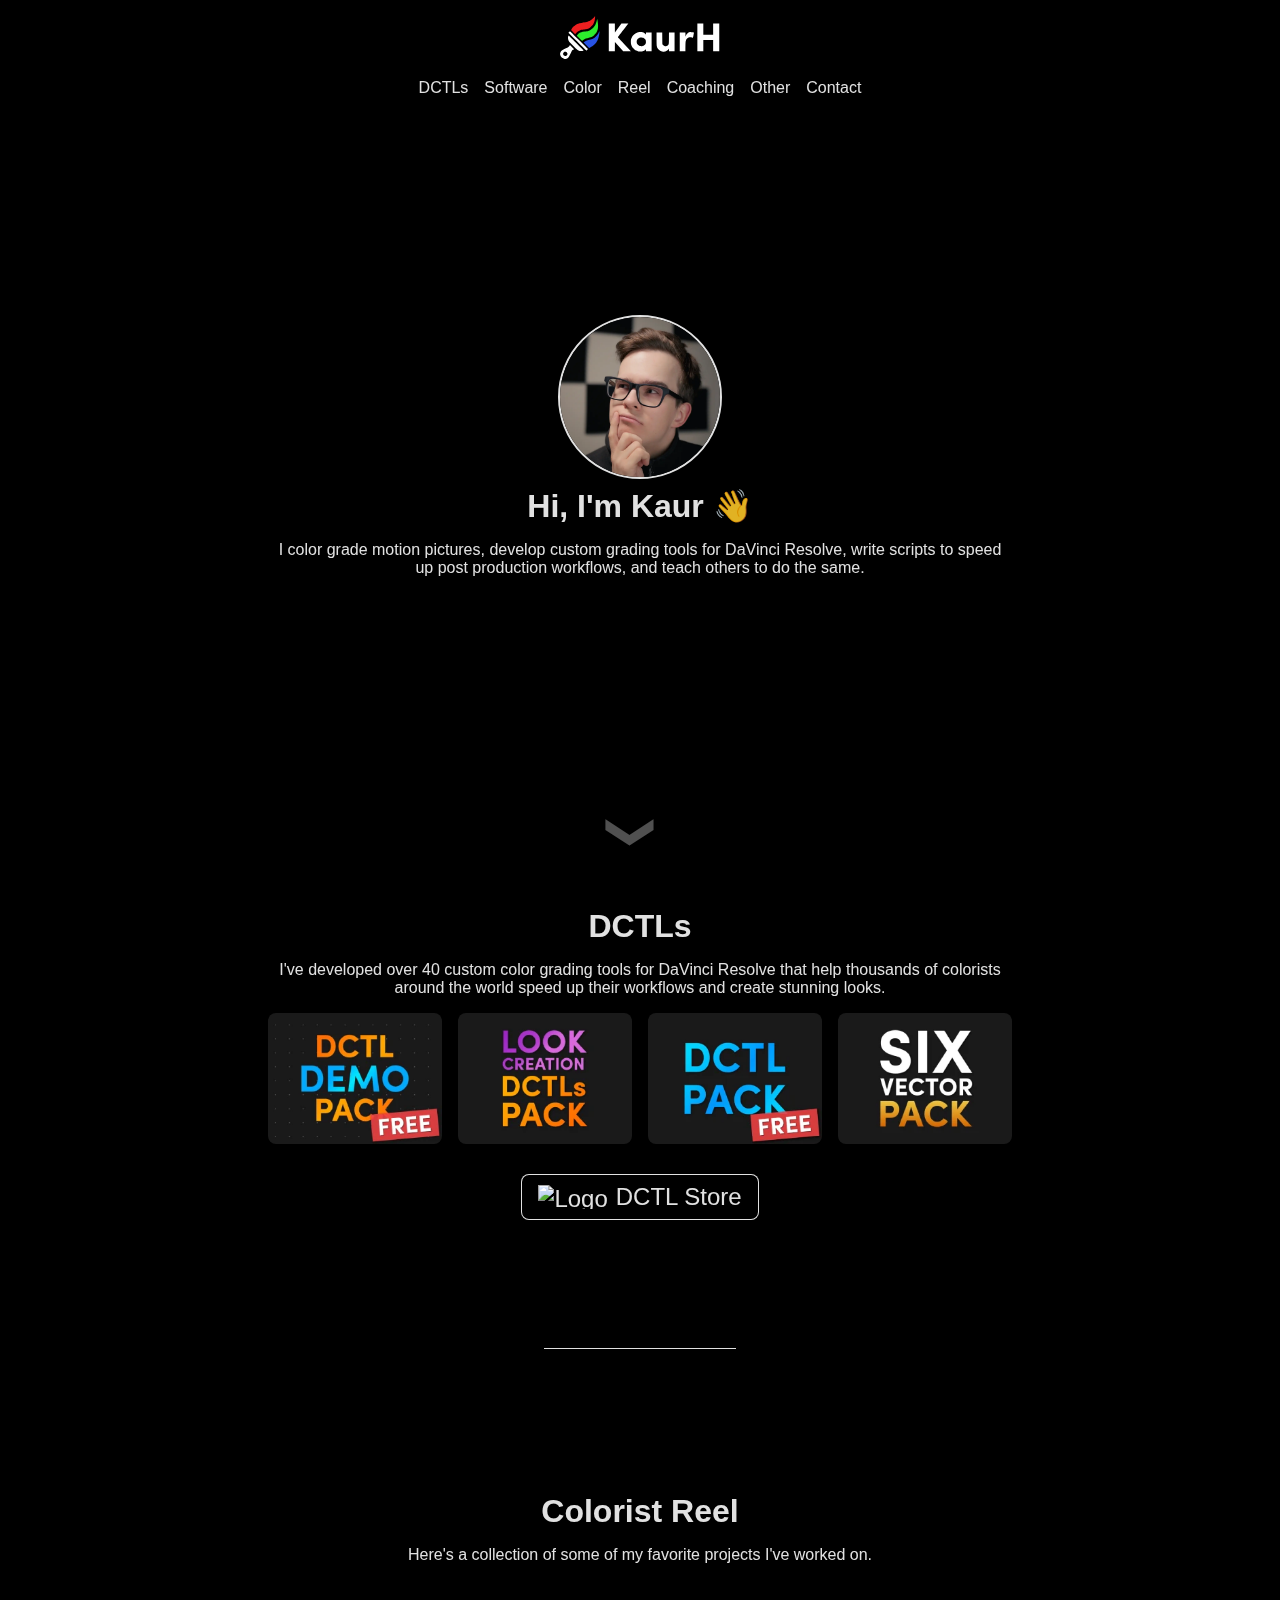
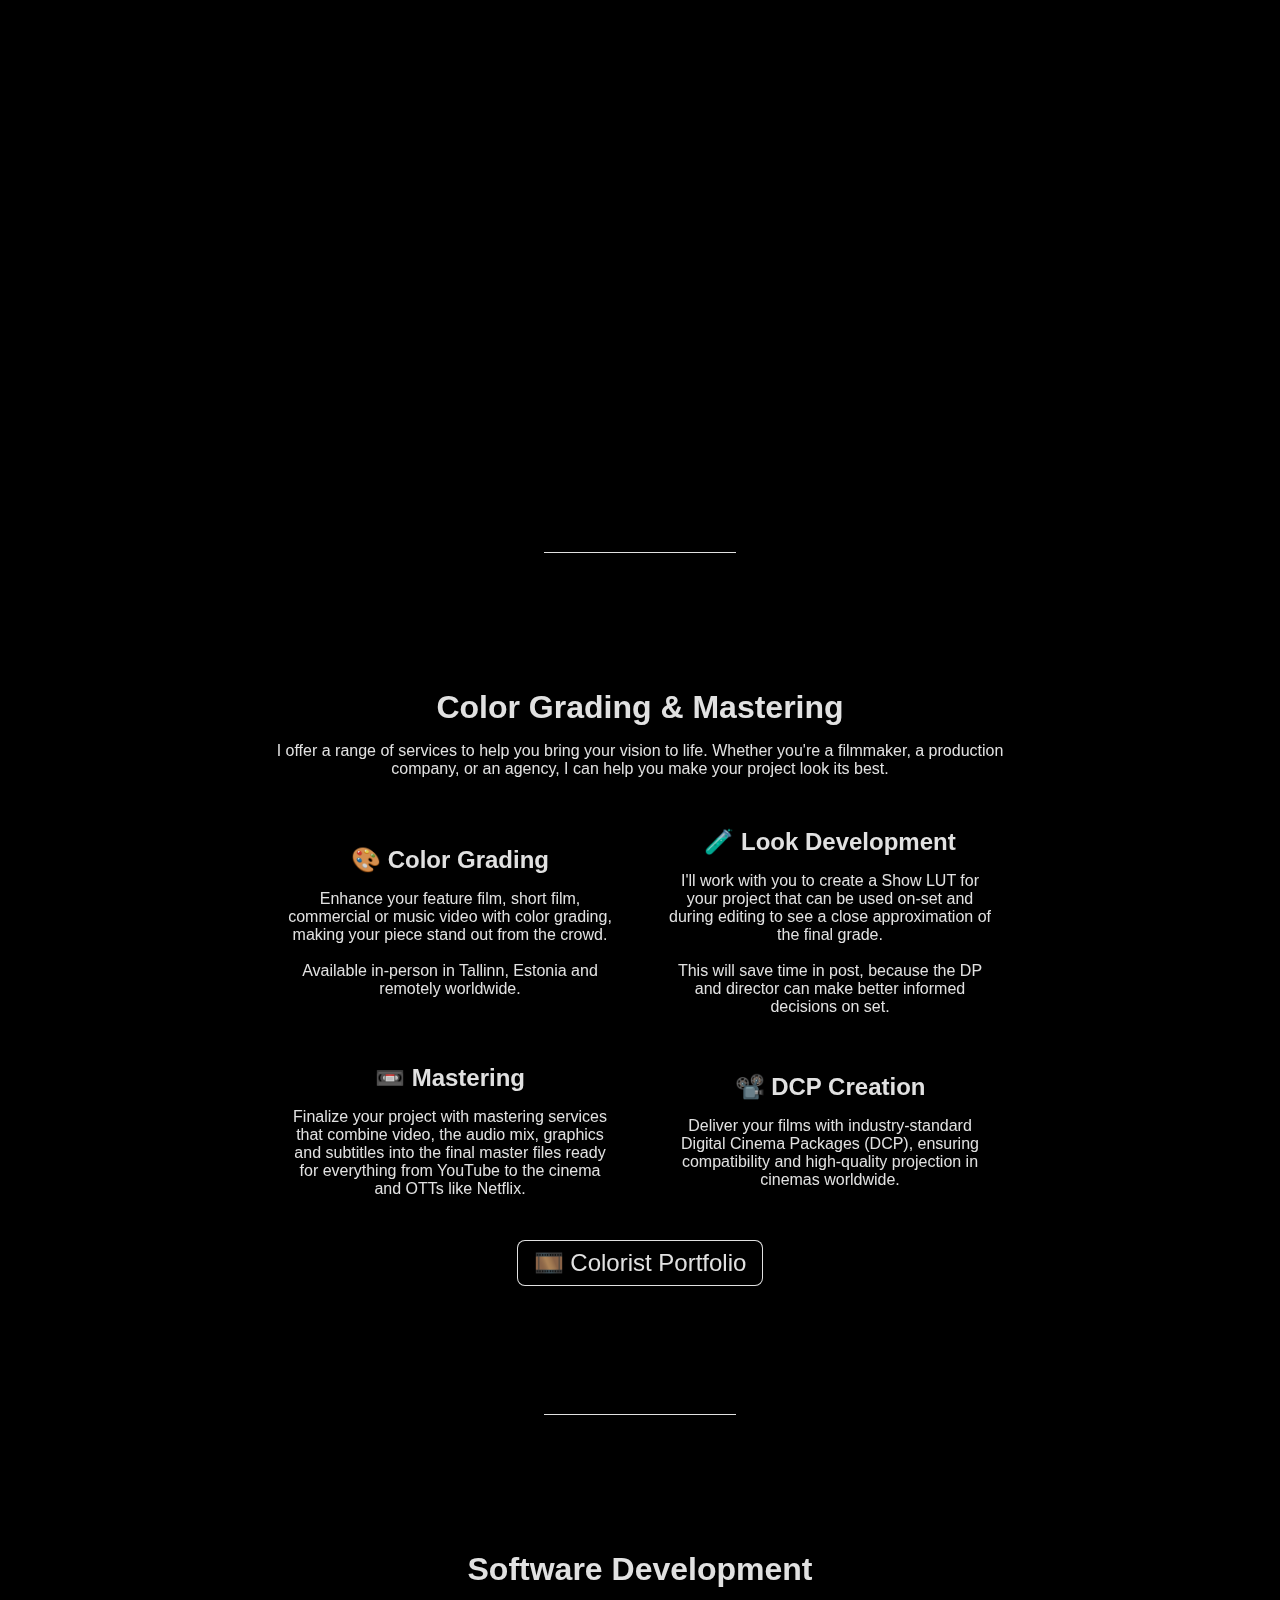
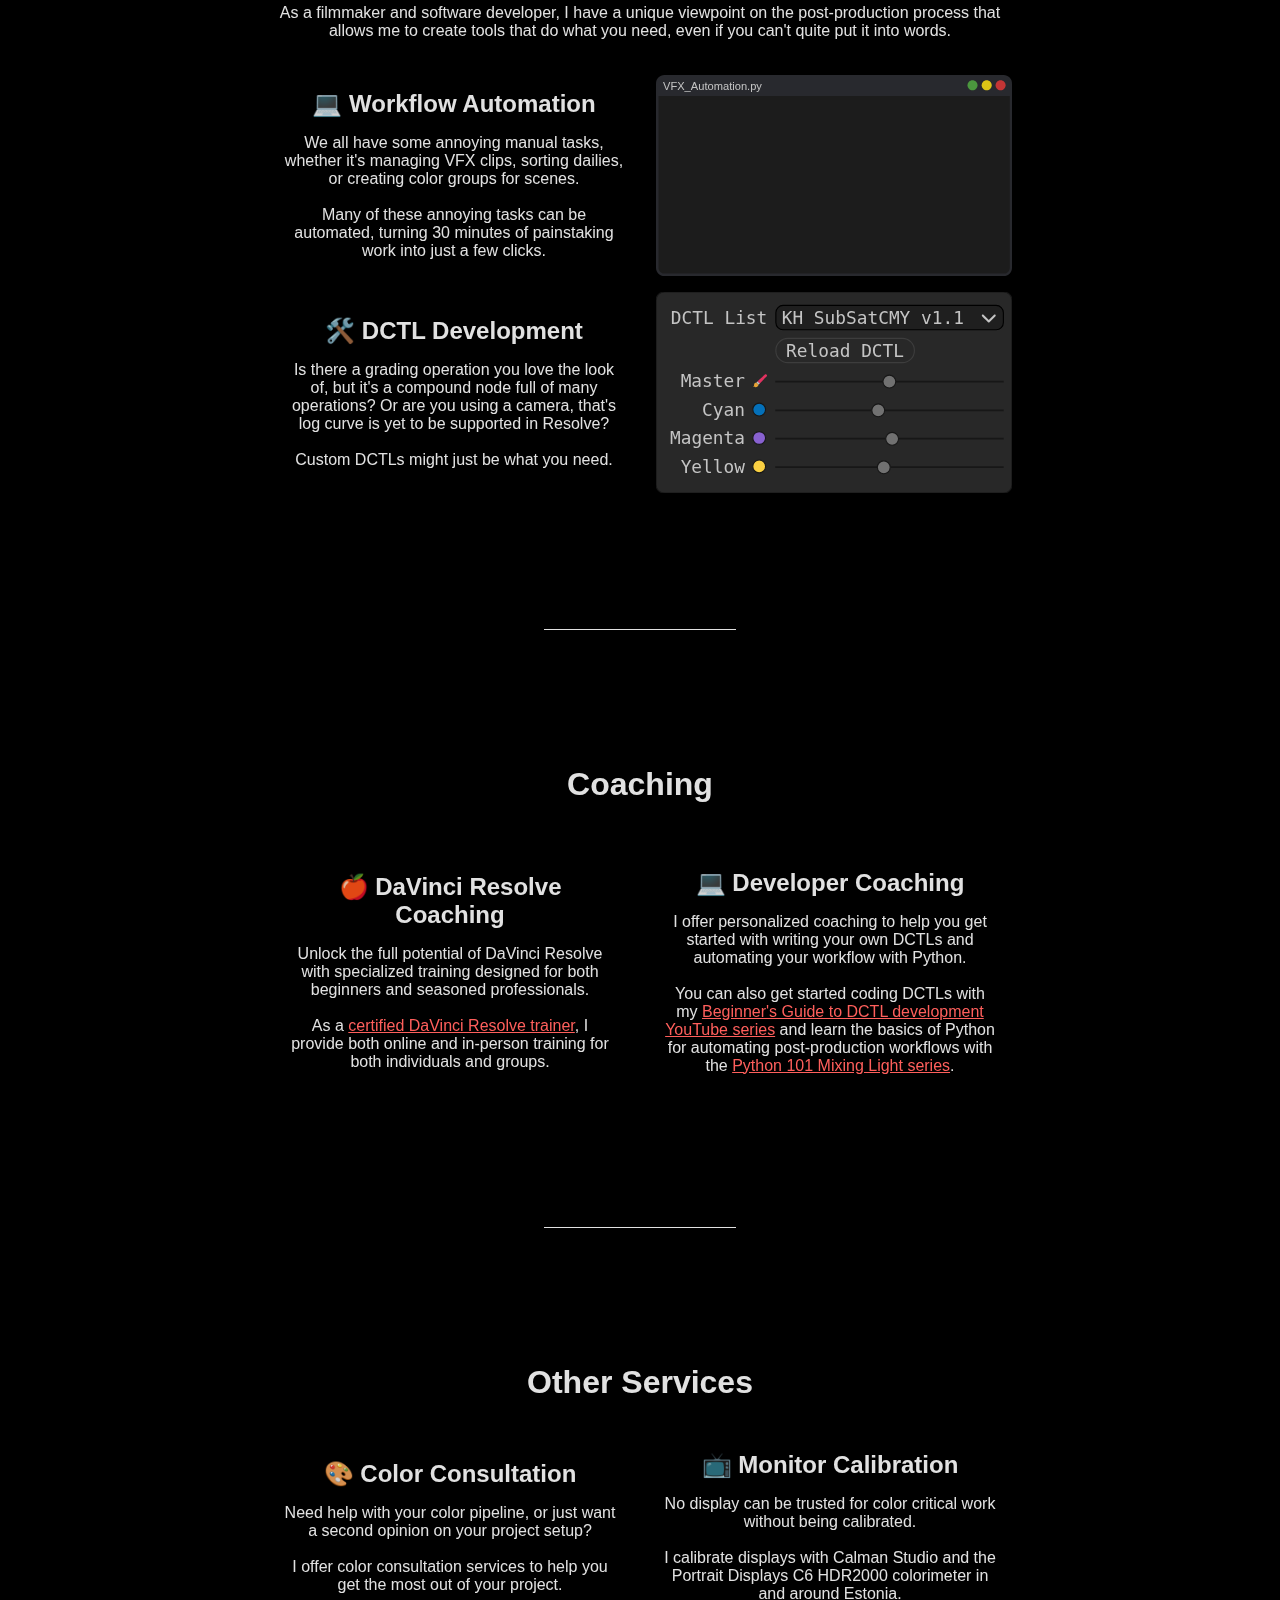
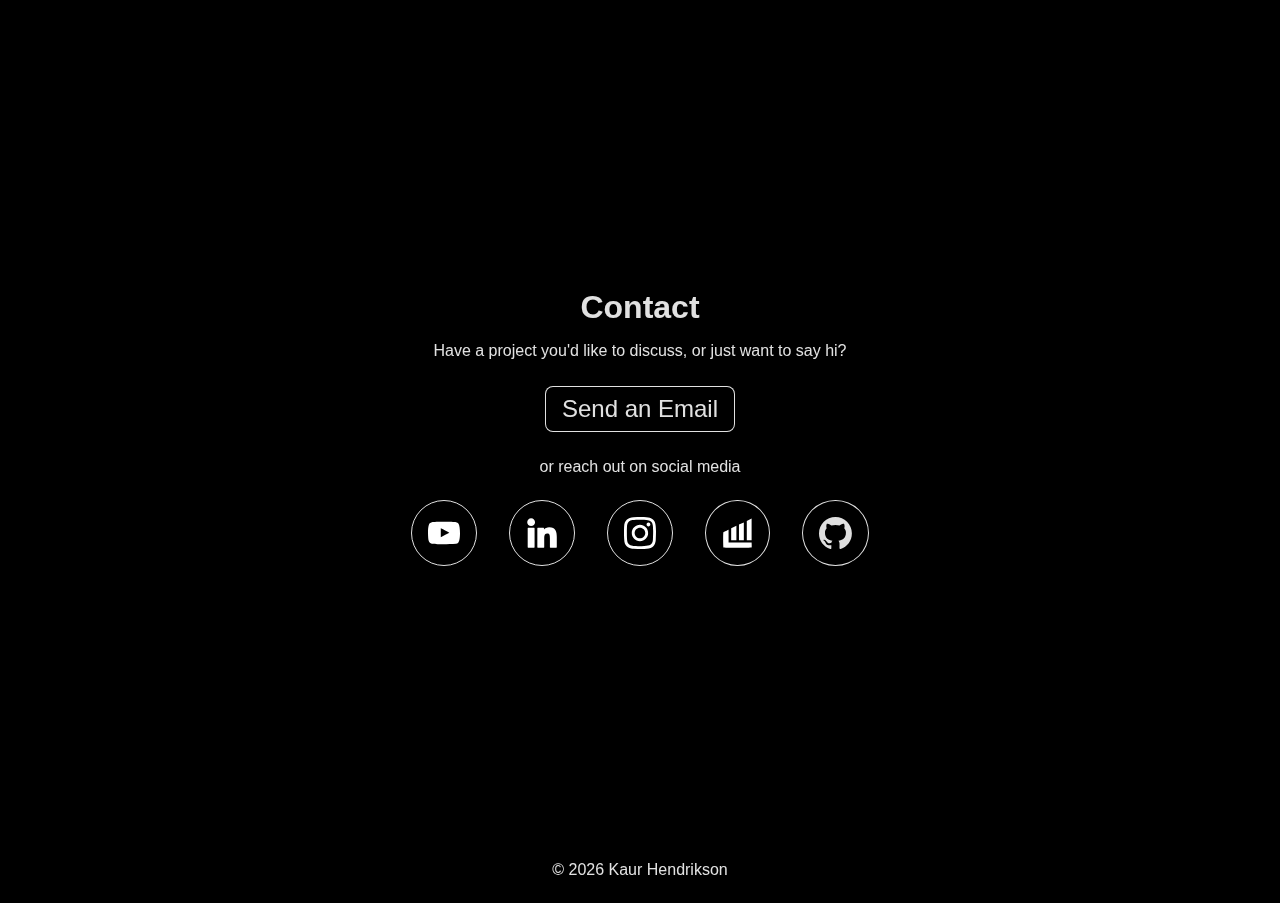
==== index.html @ 8d2a3475 "Reorder content sections" ====
<!DOCTYPE html>
<html lang="en">
    <head>
        <meta charset="UTF-8" />
        <meta name="viewport" content="width=device-width, initial-scale=1.0" />
        <meta
            name="description"
            content="Kaur Hendrikson - Color Grading, Look Development, Mastering, DCP Creation, Coaching, Workflow Automation, DCTL Development, Monitor Calibration"
        />
        <link rel="stylesheet" href="styles.css" />
        <link rel="icon" href="kaurh.ico" type="image/x-icon" />
        <title>Kaur Hendrikson</title>
        <!-- Open Graph meta tags -->
        <meta property="og:title" content="Kaur Hendrikson" />
        <meta
            property="og:description"
            content="Color Grading, Look Development, Mastering, DCP Creation, Coaching, Workflow Automation, DCTL Development, Monitor Calibration"
        />
        <meta
            property="og:image"
            content="https://kaurhendrikson.github.io/public/open-graph-image.webp"
        />
        <meta property="og:url" content="https://kaurhendrikson.github.io" />
        <meta property="og:type" content="website" />

        <!-- Google Analytics (gtag.js) -->
        <link rel="preconnect" href="https://www.googletagmanager.com" />
        <link rel="preconnect" href="https://www.google-analytics.com" />
        <script
            async
            src="https://www.googletagmanager.com/gtag/js?id=G-1W9KMH6NFR"
        ></script>
        <script>
            window.dataLayer = window.dataLayer || [];
            function gtag() {
                dataLayer.push(arguments);
            }
            gtag('js', new Date());

            gtag('config', 'G-1W9KMH6NFR');
        </script>
        <!-- End of Google Analytics -->
    </head>
    <body>
        <div id="background"></div>
        <div id="page-content">
            <div id="scroll-cue"><p>❯</p></div>
            <!-- Top bar -->
            <div id="top-bar" class="container">
                <div class="container m05">
                    <div class="container f1 m05">
                        <a href="#landing">
                            <img
                                id="logo"
                                src="./public/full-logo.svg"
                                alt="KaurH Logo"
                            />
                        </a>
                    </div>
                    <div class="container horizontal f1">
                        <a class="m05 f1 underlining" href="#dctls">DCTLs</a>
                        <a class="m05 f1 underlining" href="#software-dev"
                            >Software</a
                        >
                        <a class="m05 f1 underlining" href="#grading-mastering"
                            >Color</a
                        >
                        <a class="m05 f1 underlining" href="#reel">Reel</a>
                        <a class="m05 f1 underlining" href="#coaching"
                            >Coaching</a
                        >
                        <a class="m05 f1 underlining" href="#other-services"
                            >Other</a
                        >
                        <a class="m05 f1 underlining" href="#contact"
                            >Contact</a
                        >
                    </div>
                </div>
            </div>
            <div class="container padding-sides-20p">
                <!-- Landing -->
                <div
                    id="landing"
                    class="container loop-around one-screen-height"
                >
                    <img
                        id="headshot"
                        class="rounded white-border"
                        src="./public/kaurh.webp"
                        alt="Kaur Hendrikson"
                    />
                    <div>
                        <h1>Hi, I'm Kaur 👋</h1>
                    </div>
                    <div>
                        <p>
                            I color grade motion pictures, develop custom
                            grading tools for DaVinci Resolve, write scripts to
                            speed up post production workflows, and teach others
                            to do the same.
                        </p>
                    </div>
                </div>
                <!-- DCTLs -->
                <div id="dctls" class="container section">
                    <h1>DCTLs</h1>
                    <p>
                        I've developed over 40 custom color grading tools for
                        DaVinci Resolve that help thousands of colorists around
                        the world speed up their workflows and create stunning
                        looks.
                    </p>
                    <!-- 4 DCTL logos as links -->
                    <div class="container horizontal">
                        <a
                            class="dctl-thumbnail f1 m05"
                            href="https://store.kaurh.com/buy/aefa6fde-dae8-4555-a533-1c06bdb3596b"
                            target="_blank"
                            ><img
                                src="./public/DCTLs/demo-72.webp"
                                srcset="
                                    ./public/DCTLs/demo-72.webp   72w,
                                    ./public/DCTLs/demo-180.webp 180w,
                                    ./public/DCTLs/demo-256.webp 256w
                                "
                                sizes="(max-width: 400px) 72w,
                                (max-width: 600px) 180w,
                                256w"
                                alt="Look Creator"
                        /></a>
                        <a
                            class="dctl-thumbnail f1 m05"
                            href="https://store.kaurh.com/buy/9285153d-8cd3-43a4-a70d-888a88ac2630"
                            target="_blank"
                            ><img
                                src="./public/DCTLs/look-72.webp"
                                srcset="
                                    ./public/DCTLs/look-72.webp   72w,
                                    ./public/DCTLs/look-180.webp 180w,
                                    ./public/DCTLs/look-256.webp 256w
                                "
                                sizes="(max-width: 400px) 72w,
                                (max-width: 600px) 180w,
                                256w"
                                alt="Look Creation
                        DCTLs Pack"
                        /></a>
                        <a
                            class="dctl-thumbnail f1 m05"
                            href="https://store.kaurh.com/buy/f7afc521-99f4-4432-9414-c0bd315d7778"
                            target="_blank"
                            ><img
                                src="./public/DCTLs/free-72.webp"
                                srcset="
                                    ./public/DCTLs/free-72.webp   72w,
                                    ./public/DCTLs/free-180.webp 180w,
                                    ./public/DCTLs/free-256.webp 256w
                                "
                                sizes="(max-width: 400px) 72w,
                                (max-width: 600px) 180w,
                                256w"
                                alt="Free DCTLs Pack"
                        /></a>
                        <a
                            class="dctl-thumbnail f1 m05"
                            href="https://store.kaurh.com/buy/e9a8ea58-03c4-4fa2-a5f5-677d3d9ecb58"
                            target="_blank"
                            ><img
                                src="./public/DCTLs/sixvector-72.webp"
                                srcset="
                                    ./public/DCTLs/sixvector-72.webp   72w,
                                    ./public/DCTLs/sixvector-180.webp 180w,
                                    ./public/DCTLs/sixvector-256.webp 256w
                                "
                                sizes="(max-width: 400px) 72w,
                                (max-width: 600px) 180w,
                                256w"
                                alt="Six-Vector DCTLs Pack"
                        /></a>
                    </div>
                    <br />
                    <a
                        class="btn"
                        href="https://store.kaurh.com"
                        target="_blank"
                        ><img
                            class="button-icon"
                            src="./public/logo-no-text.svg"
                            alt="Logo"
                        />DCTL Store</a
                    >
                </div>
                <div class="divider"></div>
                <!-- Reel -->
                <div id="reel" class="container section">
                    <div class="container f1 m05">
                        <h1>Colorist Reel</h1>
                        <p>
                            Here's a collection of some of my favorite projects
                            I've worked on.
                        </p>
                        <br />
                        <iframe
                            id="vimeo-player"
                            title="Kaur Hendrikson Colorist Reel"
                            src="https://player.vimeo.com/video/783452361?h=bbe17f8683"
                            frameborder="0"
                            allowfullscreen
                        ></iframe>
                    </div>
                </div>
                <div class="divider"></div>
                <!-- Color Grading & Mastering -->
                <div id="grading-mastering" class="container section">
                    <h1>Color Grading & Mastering</h1>
                    <p>
                        I offer a range of services to help you bring your
                        vision to life. Whether you're a filmmaker, a production
                        company, or an agency, I can help you make your project
                        look its best.
                    </p>
                    <br />
                    <div class="container horizontal loop-around">
                        <div class="container f1 m1 min-width-20em">
                            <h2>🎨 Color Grading</h2>
                            <p>
                                Enhance your feature film, short film,
                                commercial or music video with color grading,
                                making your piece stand out from the crowd.
                                <br /><br />Available in-person in Tallinn,
                                Estonia and remotely worldwide.
                            </p>
                        </div>
                        <div class="container f1 m1 min-width-20em">
                            <h2>🧪 Look Development</h2>
                            <p>
                                I'll work with you to create a Show LUT for your
                                project that can be used on-set and during
                                editing to see a close approximation of the
                                final grade.
                                <br /><br />This will save time in post, because
                                the DP and director can make better informed
                                decisions on set.
                            </p>
                        </div>
                        <div class="container f1 m1 min-width-20em">
                            <h2>📼 Mastering</h2>
                            <p>
                                Finalize your project with mastering services
                                that combine video, the audio mix, graphics and
                                subtitles into the final master files ready for
                                everything from YouTube to the cinema and OTTs
                                like Netflix.
                            </p>
                        </div>
                        <div class="container f1 m1 min-width-20em">
                            <h2>📽️ DCP Creation</h2>
                            <p>
                                Deliver your films with industry-standard
                                Digital Cinema Packages (DCP), ensuring
                                compatibility and high-quality projection in
                                cinemas worldwide.
                            </p>
                        </div>
                    </div>
                    <br />
                    <a class="btn" href="portfolio.html"
                        >🎞️ Colorist Portfolio</a
                    >
                </div>
                <div class="divider"></div>
                <!-- Dev Services -->
                <div id="software-dev" class="container section">
                    <h1>Software Development</h1>
                    <p>
                        As a filmmaker and software developer, I have a unique
                        viewpoint on the post-production process that allows me
                        to create tools that do what you need, even if you can't
                        quite put it into words.
                    </p>
                    <br />
                    <div class="container horizontal loop-around">
                        <div class="container f1 m1 min-width-20em">
                            <h2>💻 Workflow Automation</h2>
                            <p>
                                We all have some annoying manual tasks, whether
                                it's managing VFX clips, sorting dailies, or
                                creating color groups for scenes.<br /><br />Many
                                of these annoying tasks can be automated,
                                turning 30 minutes of painstaking work into just
                                a few clicks.
                            </p>
                        </div>
                        <img
                            class="terminal-animated m05 f1 min-width-20em"
                            src="./public/terminal.svg"
                            alt="Terminal Animation"
                        />
                        <div class="container f1 m1 min-width-20em">
                            <h2>🛠️ DCTL Development</h2>
                            <p>
                                Is there a grading operation you love the look
                                of, but it's a compound node full of many
                                operations? Or are you using a camera, that's
                                log curve is yet to be supported in Resolve?<br /><br />Custom
                                DCTLs might just be what you need.
                            </p>
                        </div>
                        <img
                            class="subsatcmy-animated m05 f1 min-width-20em"
                            src="./public/subsatcmy.svg"
                            alt="Terminal Animation"
                        />
                    </div>
                </div>
                <div class="divider"></div>
                <!-- Coaching Services -->
                <div id="coaching" class="container section">
                    <h1>Coaching</h1>
                    <p></p>
                    <br />
                    <div class="container horizontal loop-around">
                        <div class="container f1 m1 min-width-20em">
                            <h2>🍎 DaVinci Resolve Coaching</h2>
                            <p>
                                Unlock the full potential of DaVinci Resolve
                                with specialized training designed for both
                                beginners and seasoned professionals.<br /><br />As
                                a
                                <a
                                    class="red-link"
                                    href="https://drive.google.com/drive/folders/1vD9IgzJlLgrhkHbm_gozfqgwRWRPeByB?usp=drive_link"
                                    target="_blank"
                                    >certified DaVinci Resolve trainer</a
                                >, I provide both online and in-person training
                                for both individuals and groups.
                            </p>
                        </div>
                        <div class="container f1 m1 min-width-20em">
                            <h2>💻 Developer Coaching</h2>
                            <p>
                                I offer personalized coaching to help you get
                                started with writing your own DCTLs and
                                automating your workflow with Python.<br /><br />
                                You can also get started coding DCTLs with my
                                <a
                                    class="red-link"
                                    href="https://www.youtube.com/playlist?list=PLAUgeAzlAB_SPFWG_pXbz49k7tTSZEb9W"
                                    target="_blank"
                                    >Beginner's Guide to DCTL development
                                    YouTube series</a
                                >
                                and learn the basics of Python for automating
                                post-production workflows with the
                                <a
                                    class="red-link"
                                    href="https://mixinglight.com/tutorial-series/python-101/"
                                    target="_blank"
                                    >Python 101 Mixing Light series</a
                                >.
                            </p>
                        </div>
                    </div>
                </div>
                <div class="divider"></div>
                <!-- Other Services -->
                <div id="other-services" class="container section">
                    <h1>Other Services</h1>
                    <br />
                    <div class="container horizontal loop-around">
                        <div class="container f1 m1 min-width-20em">
                            <h2>🎨 Color Consultation</h2>
                            <p>
                                Need help with your color pipeline, or just want
                                a second opinion on your project setup?<br /><br />I
                                offer color consultation services to help you
                                get the most out of your project.
                            </p>
                        </div>
                        <div class="container f1 m1 min-width-20em">
                            <h2>📺 Monitor Calibration</h2>
                            <p>
                                No display can be trusted for color critical
                                work without being calibrated.<br /><br />
                                I calibrate displays with Calman Studio and the
                                Portrait Displays C6 HDR2000 colorimeter in and
                                around Estonia.
                            </p>
                        </div>
                    </div>
                </div>
                <!-- Contact -->
                <div id="contact" class="container section">
                    <h1>Contact</h1>
                    <p>
                        Have a project you'd like to discuss, or just want to
                        say hi?
                    </p>
                    <br />
                    <a class="btn" href="mailto:kaur@kaurh.com"
                        >Send an Email</a
                    >
                    <br />
                    <p>or reach out on social media</p>
                    <!-- Icon links for YouTube, LinkedIn, Instagram -->
                    <div class="container horizontal loop-around">
                        <a
                            class="social-link m1"
                            href="https://www.youtube.com/@KaurH"
                            target="_blank"
                            ><img
                                class="social-icon invert-black-svg"
                                src="./public/social/youtube.svg"
                                alt="YouTube"
                        /></a>
                        <a
                            class="social-link m1"
                            href="https://www.linkedin.com/in/kaur-hendrikson-8396b7192/"
                            target="_blank"
                            ><img
                                class="social-icon invert-black-svg"
                                src="./public/social/linkedin.svg"
                                alt="LinkedIn"
                        /></a>
                        <a
                            class="social-link m1"
                            href="https://www.instagram.com/kaurthecolorist"
                            target="_blank"
                            ><img
                                class="social-icon invert-black-svg"
                                src="./public/social/instagram.svg"
                                alt="Instagram"
                        /></a>
                        <a
                            class="social-link m1"
                            href="https://mixinglight.com/author/kaur-hendrikson"
                            target="_blank"
                            ><img
                                class="social-icon invert-black-svg"
                                src="./public/social/mixinglight.svg"
                                alt="Mixing Light"
                        /></a>
                        <a
                            class="social-link m1"
                            href="https://github.com/KaurHendrikson/"
                            target="_blank"
                            ><img
                                class="social-icon invert-black-svg"
                                src="./public/social/github.svg"
                                alt="Github"
                        /></a>
                    </div>
                </div>
                <!-- Footer -->
                <div class="container footer m1">
                    <p id="copyright">© 2024 Kaur Hendrikson</p>
                </div>
            </div>
        </div>
        <script src="script.js"></script>
    </body>
</html>
---- styles.css ----
*:not(#background) {
    z-index: 1;
}

/* Global variable for transition animation speeds */
:root {
    --btn-anim-speed: 0.15s;
    --btn-anim-size: 1.05;
}

html,
body {
    margin: 0;
    padding: 0;
    font-family: 'Roboto', sans-serif;
    font-size: 100%;
    text-align: center;
    color: #ffffffe1;
    background: black;
    scroll-behavior: smooth;
    overflow-x: hidden;
}

body {
    width: 100%;
    height: 100%;
}

img {
    user-select: none;
}

#background {
    position: fixed;
    top: 0;
    left: 0;
    width: 100%;
    height: 100%;
    z-index: 0;
    filter: blur(3px);
    opacity: 0.75;
    background-image: url('./public/background/background-640.webp');
    background-repeat: no-repeat;
    background-size: cover;
    background-position: center center;
    background-attachment: fixed;
}

#page-content {
    max-width: 760px;
    margin: 0 auto;
}

.blurred {
    filter: blur(3px);
}

@media (min-width: 800px) {
    #background {
        background-image: url('./public/background/background-1280.webp');
    }
}

@media (min-width: 1200px) {
    #background {
        background-image: url('./public/background/background-1920.webp');
    }
}

h1,
h2,
h3,
h4,
h5,
h6,
p {
    margin: 0.5rem;
    padding: 0;
}

h1,
h2,
h3,
h4,
h5,
h6,
p,
a {
    /* Drop shadow */
    text-shadow: 1px 1px 1px #00000050;
}

.container {
    display: flex;
    flex-direction: column;
    justify-content: center;
    align-items: center;
    align-content: center;
}

.container.reverse {
    flex-direction: column-reverse;
}

.container.horizontal.reverse {
    flex-direction: row-reverse;
}

.container.horizontal {
    flex-direction: row;
}

.container.loop-around {
    flex-wrap: wrap;
}

.one-screen-height {
    height: 100vh;
}

.section:not(.one-screen-height) {
    scroll-margin-top: 20vh;
}

.divider {
    /* Horizontal line */
    width: 15vw;
    height: 1px;
    background-color: #ffffffe1;
    margin: 8rem 0;
}

img {
    max-width: 100%;
    height: auto;
}

.min-width-10em {
    min-width: 10em;
}

.max-width-15em {
    max-width: 15em;
}

.min-width-20em {
    min-width: 20em;
}

.social-link {
    /* White circle outline around social-icon */
    display: flex;
    justify-content: center;
    align-items: center;
    border-radius: 50%;
    border: 1.5px solid #ffffffe1;
    padding: 1rem;
    margin: 0.5rem;
    transition: transform var(--btn-anim-speed);
}

.invert-black-svg {
    filter: invert(94%) sepia(0%) saturate(0%) hue-rotate(301deg)
        brightness(106%) contrast(107%);
}

.social-icon {
    max-height: 2em;
}

.social-link:hover {
    transform: scale(var(--btn-anim-size));
}

#top-bar {
    /* Fixed to the top, full width */
    position: fixed;
    top: 0;
    left: 0;
    width: 100%;
    z-index: 1000;
    background-color: #00000030;
    transition: background-color var(--btn-anim-speed);
    /* Blur background */
    backdrop-filter: blur(3px);
}

#top-bar:hover {
    background-color: #00000080;
}

.rounded {
    border-radius: 100%;
}

.white-border {
    border: 2px solid #ffffffe1;
}

.m05 {
    margin: 0.5rem;
}

.m1 {
    margin: 1rem;
}

.container .f1 {
    flex: 1;
}

.container .f2 {
    flex: 2;
}

.container .f3 {
    flex: 3;
}

.container .f4 {
    flex: 4;
}

.container .f5 {
    flex: 5;
}

#logo {
    width: 10rem;
    height: auto;
    transition: transform var(--btn-anim-speed);
}

#logo:hover {
    transform: scale(var(--btn-anim-size));
}

a {
    color: #ffffffe1;
    text-decoration: none;
    position: relative;
}

/* Fade in */
a.underlining::after {
    content: '';
    position: absolute;
    bottom: 0;
    left: 0;
    width: 100%;
    height: 1px;
    background-color: #ffffffe1;
    opacity: 0;
    transition: opacity 300ms, transform 300ms;
}

a.underlining.active::after,
a.underlining:hover::after {
    /* Underline */
    opacity: 1;
    transform: translate3d(0, 0.2em, 0);
}

a.btn {
    /* Minimalistic button with white text and white outline and a semi transparent black background */
    color: #ffffffe1;
    background-color: #00000030;
    border: 1.5px solid #ffffffe1;
    border-radius: 0.5rem;
    padding: 0.5rem 1rem;
    cursor: pointer;
    font-size: 1.5em;
    text-shadow: 1px 1px 1px #00000030;
    transition: transform var(--btn-anim-speed);

    /* Center contents vertically */
    display: flex;
    align-items: center;
}

a.btn:hover {
    text-decoration: none;
    transform: scale(var(--btn-anim-size));
}

#scroll-cue {
    /* Arrow pointing down */
    display: none;
    position: fixed;
    font-size: 3rem;
    color: #ffffff50;
    bottom: 2rem;
    left: 50%;
    z-index: 2;
    cursor: pointer;
    transform: translateX(-50%);

    animation: bounceDown 2s infinite;
}

#scroll-cue > p {
    rotate: 90deg;
    animation: fadeOut 1s linear infinite;
    animation-play-state: paused;
    animation-delay: calc(var(--scroll) * -1s);
    margin-left: -0.25rem;
}

#contact {
    scroll-margin-top: -300px;
    /* Extra space after contact */
    height: 90vh;
}

#headshot {
    width: 10rem;
}

.dctl-thumbnail img {
    border-radius: 0.5rem;
    transition: transform var(--btn-anim-speed);
}

.dctl-thumbnail:hover img {
    transform: scale(var(--btn-anim-size));
}

.button-icon {
    height: 1.5rem;
    padding-right: 0.5rem;
}

.in-text-icon {
    height: 1.5rem;
    padding-right: 0.5rem;
    transform: translateY(0.2rem);
}

.terminal-animated {
    width: 100%;
}

.red-link {
    color: #ff5f5c;
    text-decoration: underline;
    cursor: pointer;
}

#vimeo-player {
    height: calc(760px / 1.78);
    width: 760px;
}

#grading-portfolio {
    margin-top: 25vh;
}

#grading-portfolio > .container {
    gap: 3rem;
}

.portfolio-card {
    overflow: hidden;
    position: relative;
    cursor: pointer;
    border-radius: 0.5rem;
}

.image-container {
    width: 100%;
    height: 100%;
    display: flex;
    align-items: center;
    justify-content: center;
    position: relative;
}

.image-container img {
    max-width: 100%;
    max-height: 100%;
    object-fit: contain;
    display: block;
    transition: filter 0.3s ease;
}

.overlay {
    position: absolute;
    top: 0;
    left: 0;
    width: 100%;
    height: 100%;
    background: rgba(0, 0, 0, 0.5);
    display: flex;
    align-items: center;
    justify-content: center;
    opacity: 0;
    transition: opacity 0.3s ease;
    pointer-events: none;
}

@media (max-width: 800px) {
    .overlay {
        font-size: 0.7em;
    }
}

.project-title {
    color: white;
    font-size: 3em;
    text-align: center;
}

.project-subtitle {
    color: white;
    font-size: 1.5em;
    text-align: center;
    font-weight: 100;
}

.portfolio-card.hover img,
.portfolio-card:hover img {
    filter: blur(2px);
}

.portfolio-card.hover .overlay,
.portfolio-card:hover .overlay {
    opacity: 1;
}

/* Mobile */
@media (max-width: 800px) {
    #top-bar {
        font-size: 75%;
    }

    .container:not(#top-bar) {
        /* Not to overwrite the padding bottom */
        padding-left: 0.5rem;
        padding-right: 0.5rem;
    }

    #logo {
        width: 7rem;
    }

    #vimeo-player {
        height: calc(560px / 1.78);
        width: 560px;
    }
}

@media (max-width: 600px) {
    #vimeo-player {
        height: calc(360px / 1.78);
        width: 360px;
    }
}

@keyframes fadeOut {
    from {
        opacity: 1;
    }
    to {
        opacity: 0;
    }
}

@keyframes bounceDown {
    0%,
    20%,
    50%,
    80%,
    100% {
        transform: translateY(0);
    }
    40% {
        transform: translateY(10px);
    }
    60% {
        transform: translateY(5px);
    }
}

#carousel.hidden {
    display: none;
}

#carousel {
    position: fixed;
    top: 0;
    left: 0;
    width: 100%;
    height: 100%;
    background: rgba(0, 0, 0, 0.8);
    display: flex;
    justify-content: center;
    align-items: center;
    z-index: 1000;
}

#carousel-content {
    position: relative;
    max-width: 90%;
    max-height: 90%;
    display: flex;
    align-items: center;
}

#carousel-image {
    width: 90vw;
    height: 90vh;
    max-width: max(90vw, 90vh);
    max-height: max(90vw, 90vh);
    object-fit: contain;
    position: relative;
}

.carousel-button {
    background: none;
    border: none;
    color: rgba(255, 255, 255, 0.3);
    /* shadow */
    text-shadow: 1px 1px 1px #00000050;
    font-size: 4em;
    cursor: pointer;
    position: absolute;
    top: 50%;
    transform: translateY(-50%);
    z-index: 10;
    transition: color 0.3s;
}

.carousel-button:hover {
    color: rgba(255, 255, 255, 0.7);
}

#carousel-prev {
    left: 10px; /* Adjusted to be on the image */
}

#carousel-next {
    right: 10px; /* Adjusted to be on the image */
}

#carousel-close {
    position: absolute;
    top: 20px;
    right: 20px;
    font-size: 3em;
    cursor: pointer;
}

@media (max-width: 600px) {
    .carousel-button {
        font-size: 6em;
        padding: 8px;
    }

    #carousel-prev {
        left: 5px;
    }

    #carousel-next {
        right: 5px;
    }
}
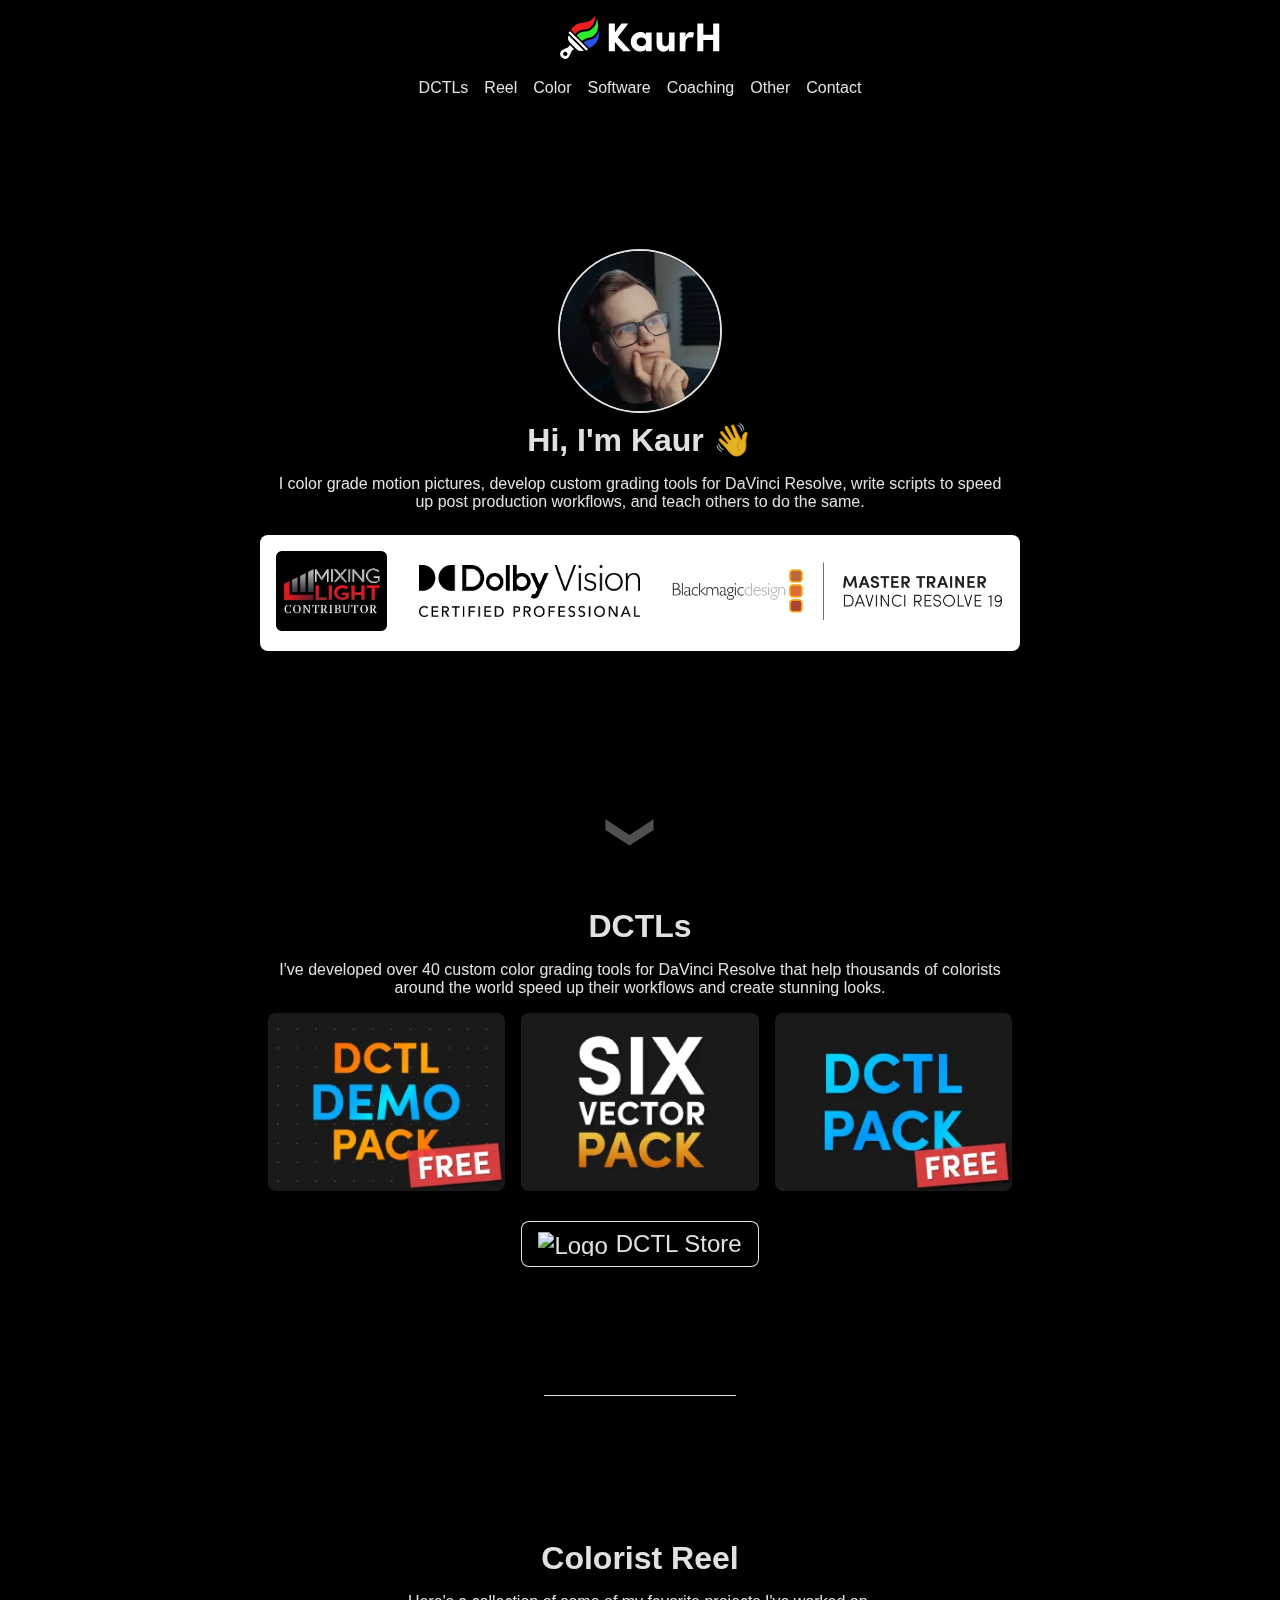
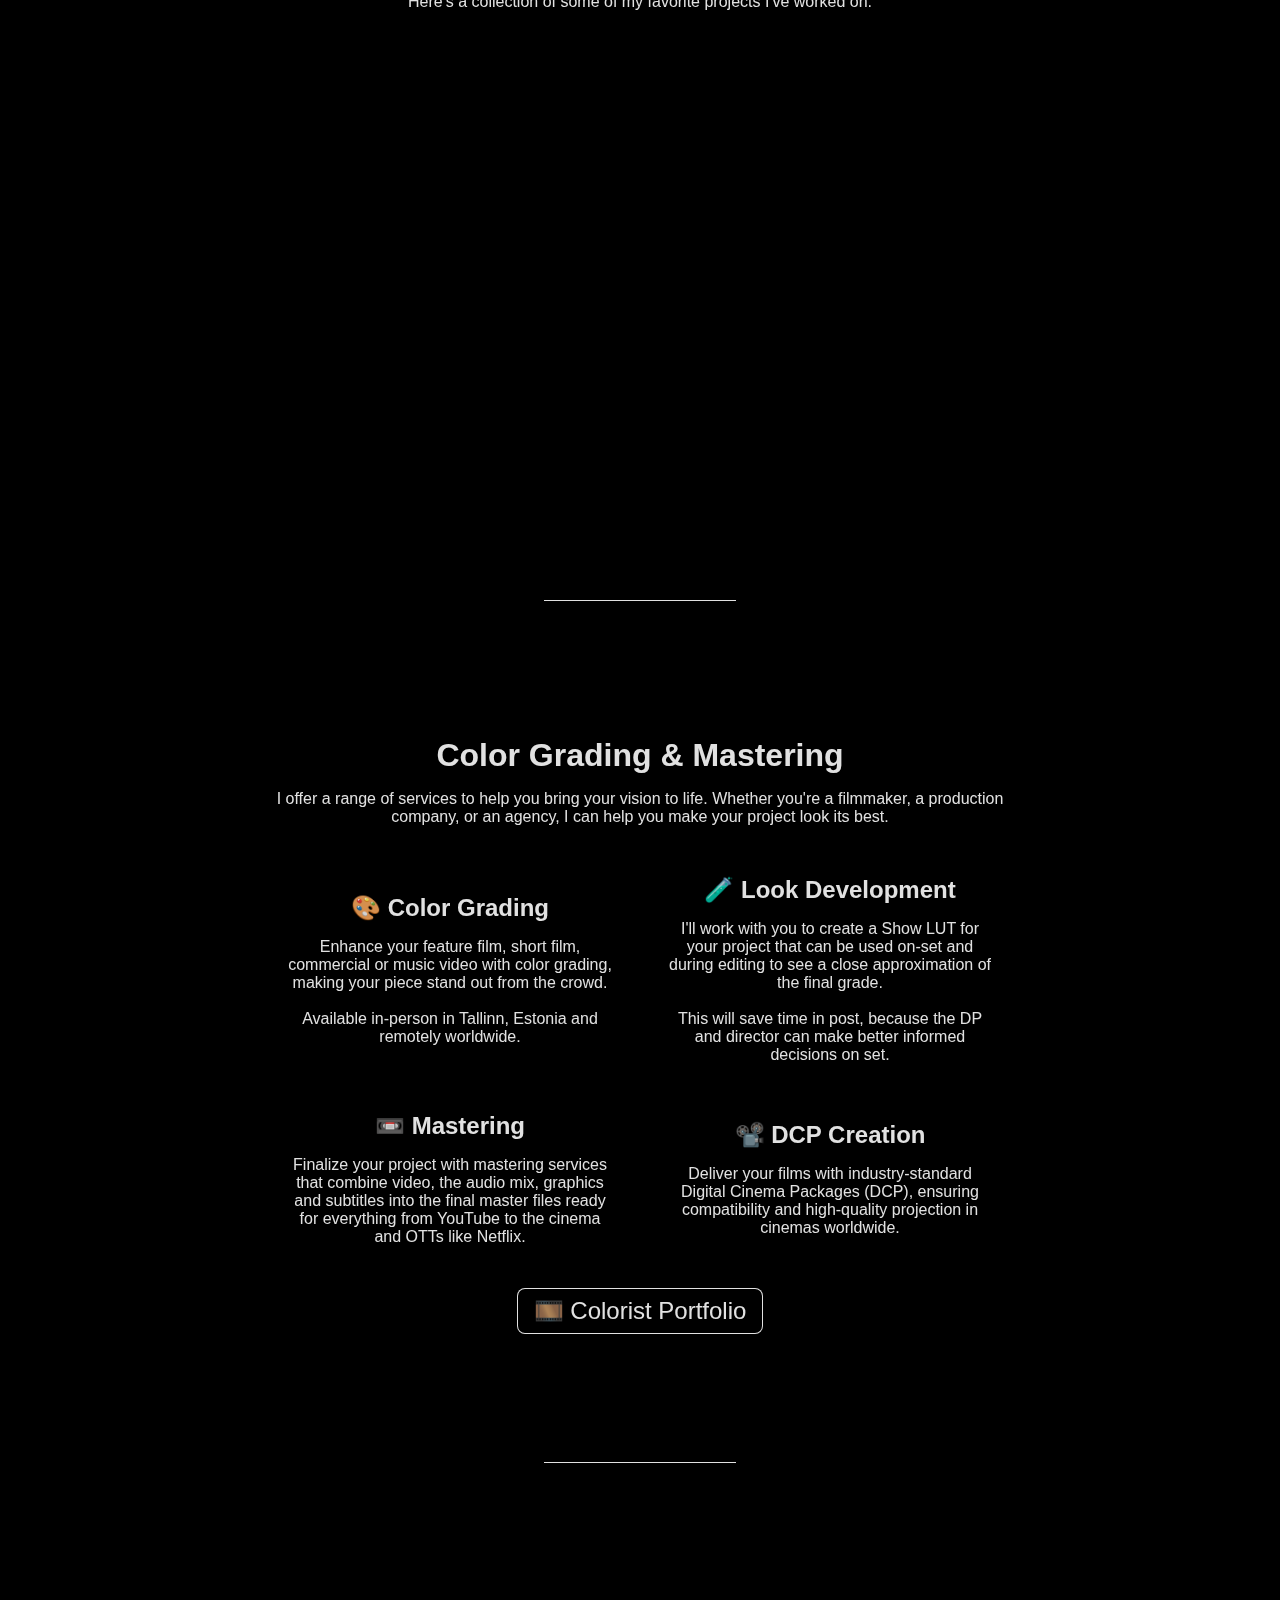
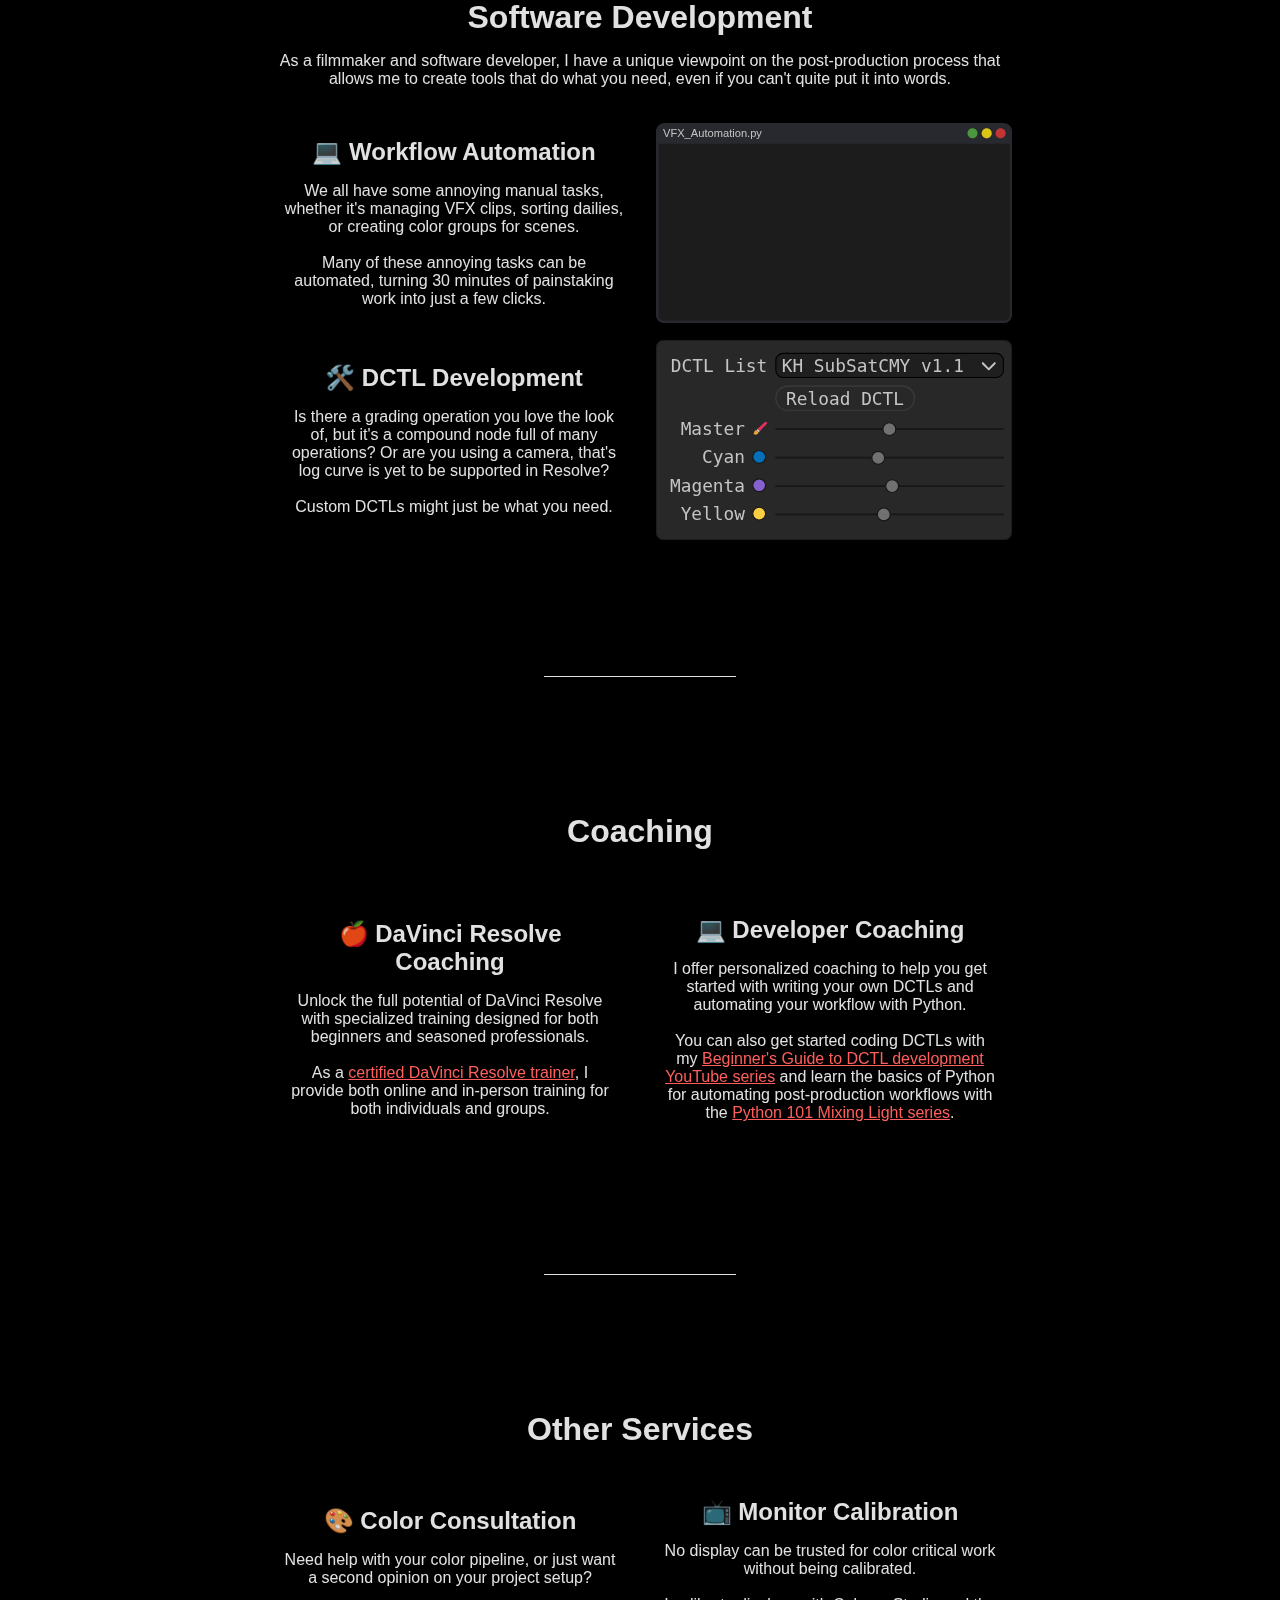
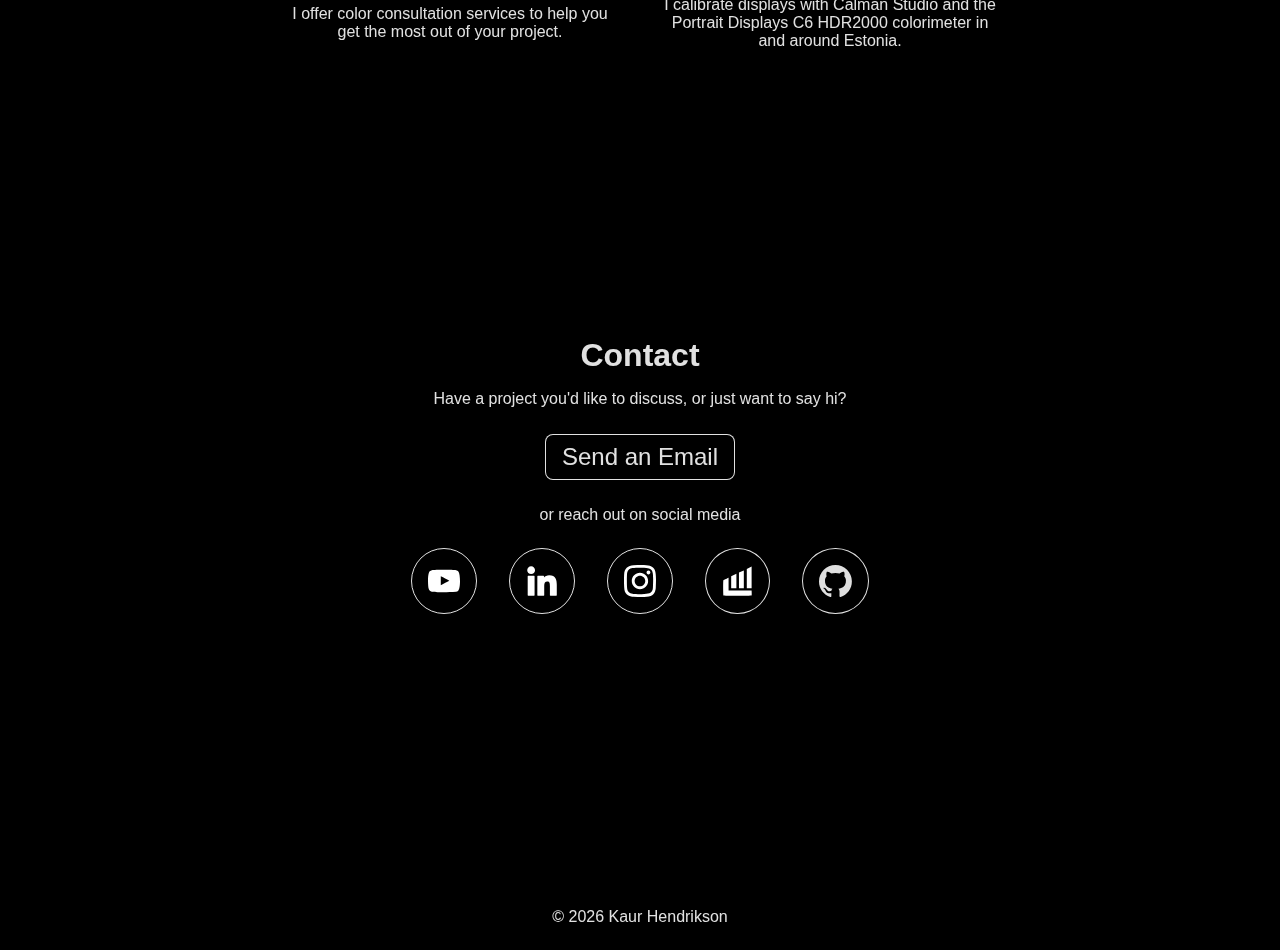
==== commit e48aa315: "Add certification logos" ====
--- a/index.html
+++ b/index.html
@@ -59,13 +59,13 @@
                     </div>
                     <div class="container horizontal f1">
                         <a class="m05 f1 underlining" href="#dctls">DCTLs</a>
+                        <a class="m05 f1 underlining" href="#reel">Reel</a>
+                        <a class="m05 f1 underlining" href="#grading-mastering"
+                            >Color</a
+                        >
                         <a class="m05 f1 underlining" href="#software-dev"
                             >Software</a
                         >
-                        <a class="m05 f1 underlining" href="#grading-mastering"
-                            >Color</a
-                        >
-                        <a class="m05 f1 underlining" href="#reel">Reel</a>
                         <a class="m05 f1 underlining" href="#coaching"
                             >Coaching</a
                         >
@@ -101,6 +101,32 @@
                             to do the same.
                         </p>
                     </div>
+                    <div id="logos-container" class="container horizontal">
+                        <a
+                            class="f1 m1"
+                            href="https://mixinglight.com/author/kaur-hendrikson/"
+                            target="_blank"
+                            ><img
+                                src="./public/logos/MixingLight Contributor.webp"
+                                alt="MixingLight Contributor"
+                        /></a>
+                        <a
+                            class="f2 m1"
+                            href="https://professional.dolby.com/content-creation/dolby-vision-certified-professionals"
+                            target="_blank"
+                            ><img
+                                src="./public/logos/Dolby Vision.webp"
+                                alt="Dolby Vision Certified Professional"
+                        /></a>
+                        <a
+                            class="f3 m1"
+                            href="https://drive.google.com/drive/folders/1vD9IgzJlLgrhkHbm_gozfqgwRWRPeByB?usp=drive_link"
+                            target="_blank"
+                            ><img
+                                src="./public/logos/BMD Master Trainer.webp"
+                                alt="BMD DaVinci Resolve Master Trainer"
+                        /></a>
+                    </div>
                 </div>
                 <!-- DCTLs -->
                 <div id="dctls" class="container section">
@@ -131,20 +157,19 @@
                         /></a>
                         <a
                             class="dctl-thumbnail f1 m05"
-                            href="https://store.kaurh.com/buy/9285153d-8cd3-43a4-a70d-888a88ac2630"
-                            target="_blank"
-                            ><img
-                                src="./public/DCTLs/look-72.webp"
+                            href="https://store.kaurh.com/buy/e9a8ea58-03c4-4fa2-a5f5-677d3d9ecb58"
+                            target="_blank"
+                            ><img
+                                src="./public/DCTLs/sixvector-72.webp"
                                 srcset="
-                                    ./public/DCTLs/look-72.webp   72w,
-                                    ./public/DCTLs/look-180.webp 180w,
-                                    ./public/DCTLs/look-256.webp 256w
+                                    ./public/DCTLs/sixvector-72.webp   72w,
+                                    ./public/DCTLs/sixvector-180.webp 180w,
+                                    ./public/DCTLs/sixvector-256.webp 256w
                                 "
                                 sizes="(max-width: 400px) 72w,
                                 (max-width: 600px) 180w,
                                 256w"
-                                alt="Look Creation
-                        DCTLs Pack"
+                                alt="Six-Vector DCTLs Pack"
                         /></a>
                         <a
                             class="dctl-thumbnail f1 m05"
@@ -161,22 +186,6 @@
                                 (max-width: 600px) 180w,
                                 256w"
                                 alt="Free DCTLs Pack"
-                        /></a>
-                        <a
-                            class="dctl-thumbnail f1 m05"
-                            href="https://store.kaurh.com/buy/e9a8ea58-03c4-4fa2-a5f5-677d3d9ecb58"
-                            target="_blank"
-                            ><img
-                                src="./public/DCTLs/sixvector-72.webp"
-                                srcset="
-                                    ./public/DCTLs/sixvector-72.webp   72w,
-                                    ./public/DCTLs/sixvector-180.webp 180w,
-                                    ./public/DCTLs/sixvector-256.webp 256w
-                                "
-                                sizes="(max-width: 400px) 72w,
-                                (max-width: 600px) 180w,
-                                256w"
-                                alt="Six-Vector DCTLs Pack"
                         /></a>
                     </div>
                     <br />
--- a/styles.css
+++ b/styles.css
@@ -564,3 +564,17 @@
         right: 5px;
     }
 }
+
+#logos-container {
+    background: #fff;
+    border-radius: 0.5rem;
+    margin-top: 1rem;
+}
+
+#logos-container img {
+    transition: transform var(--btn-anim-speed);
+}
+
+#logos-container img:hover {
+    transform: scale(var(--btn-anim-size));
+}
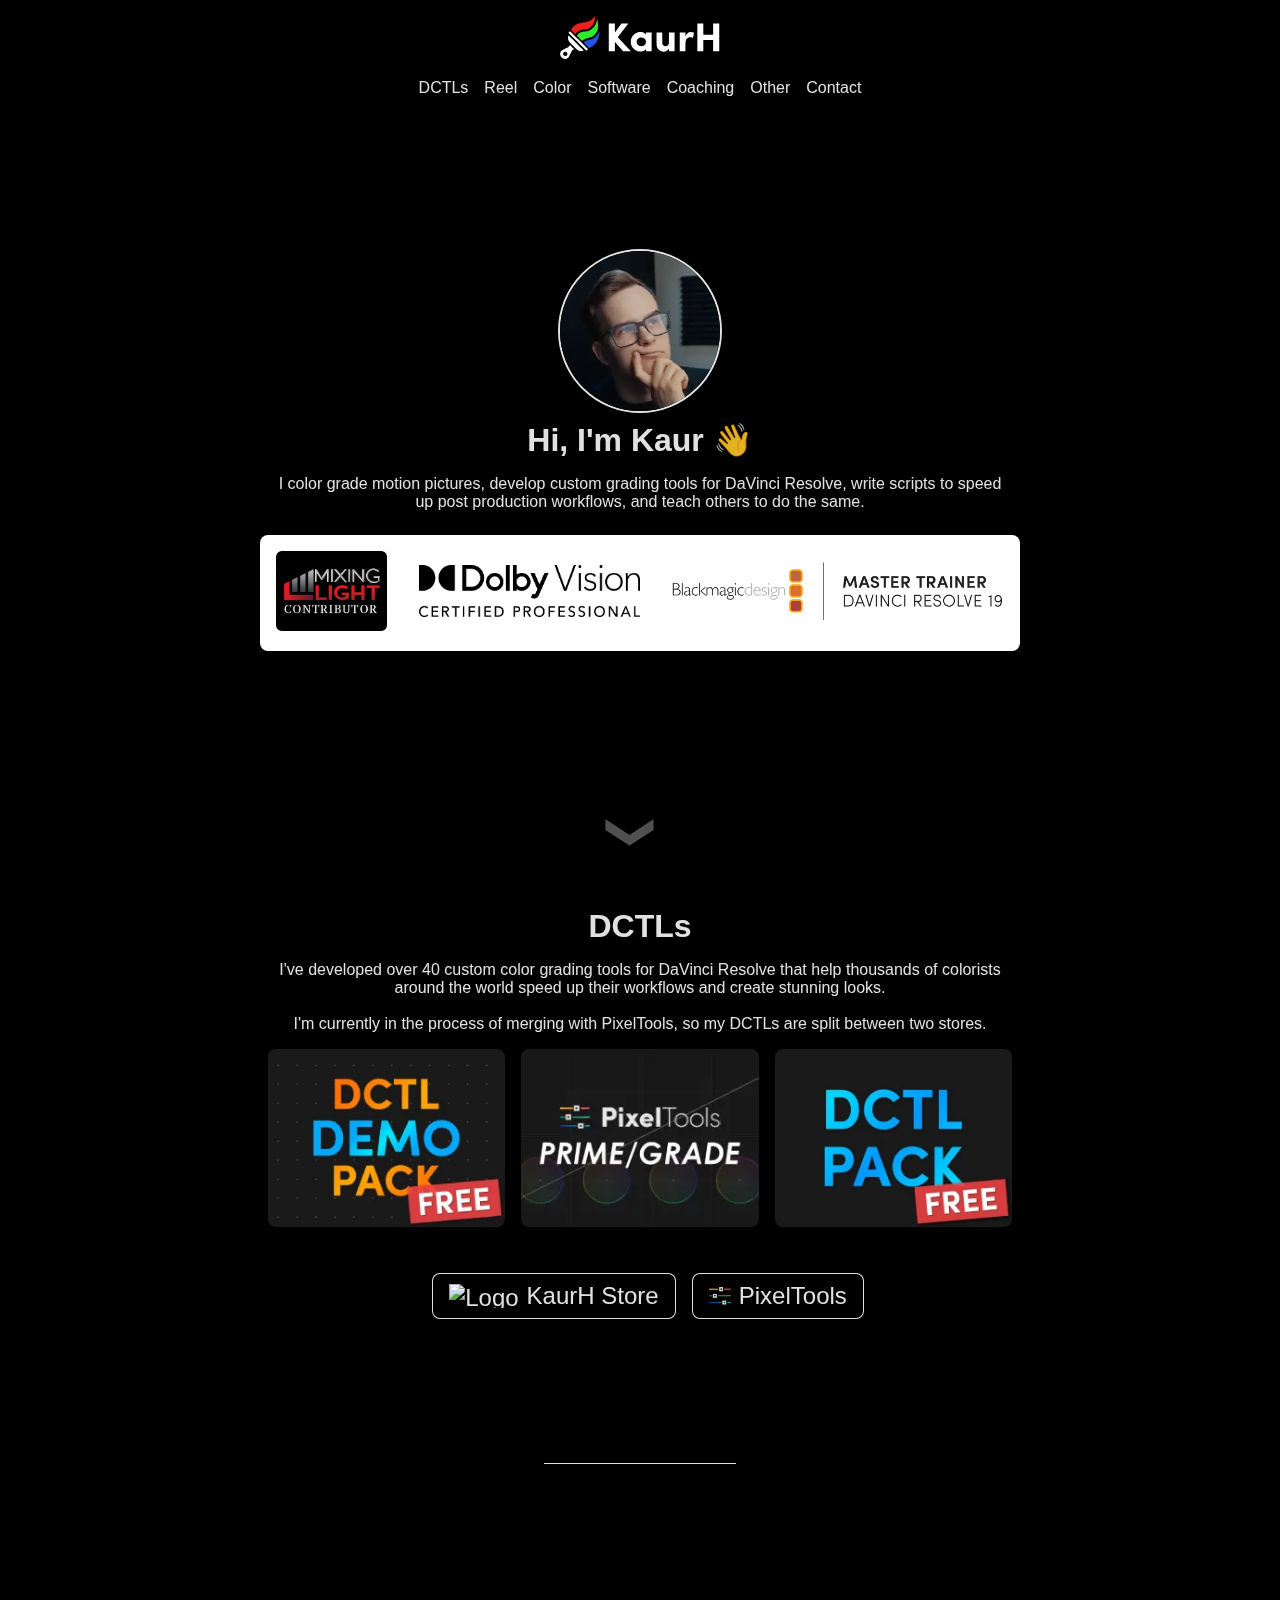
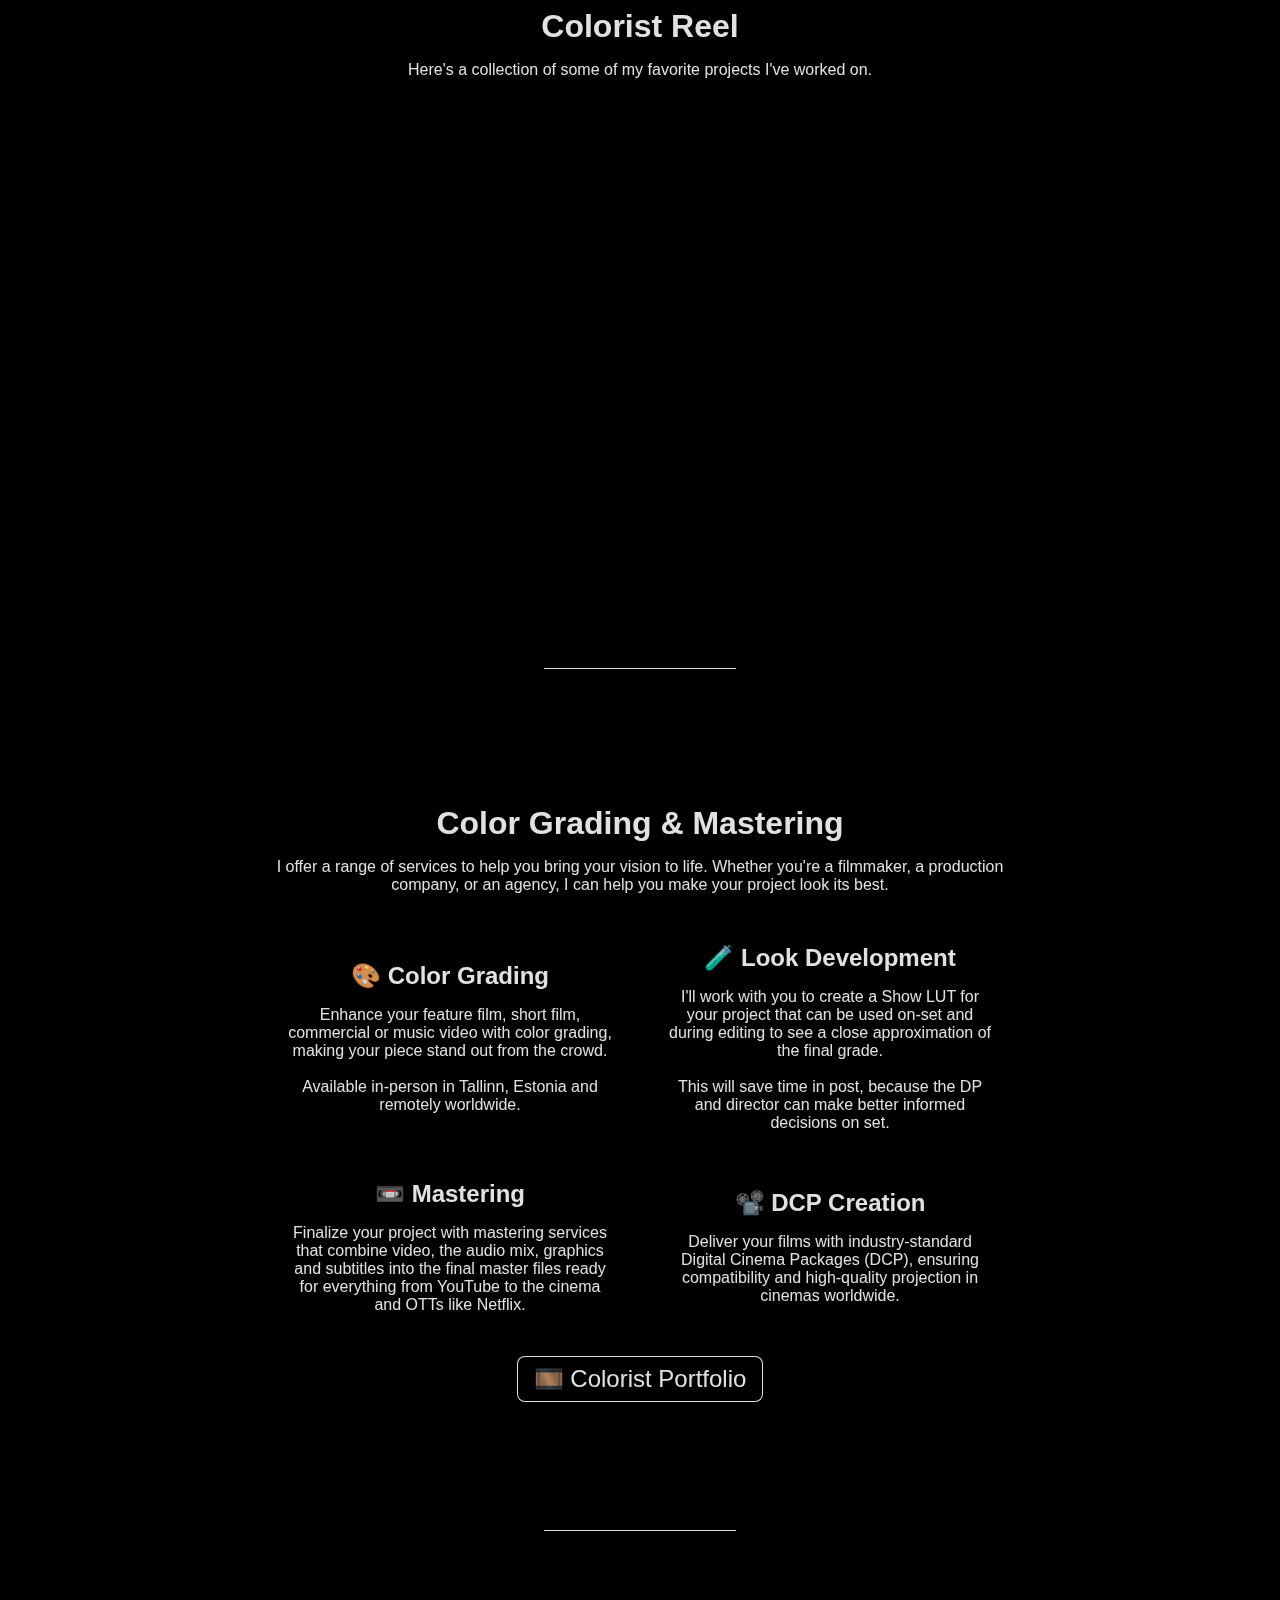
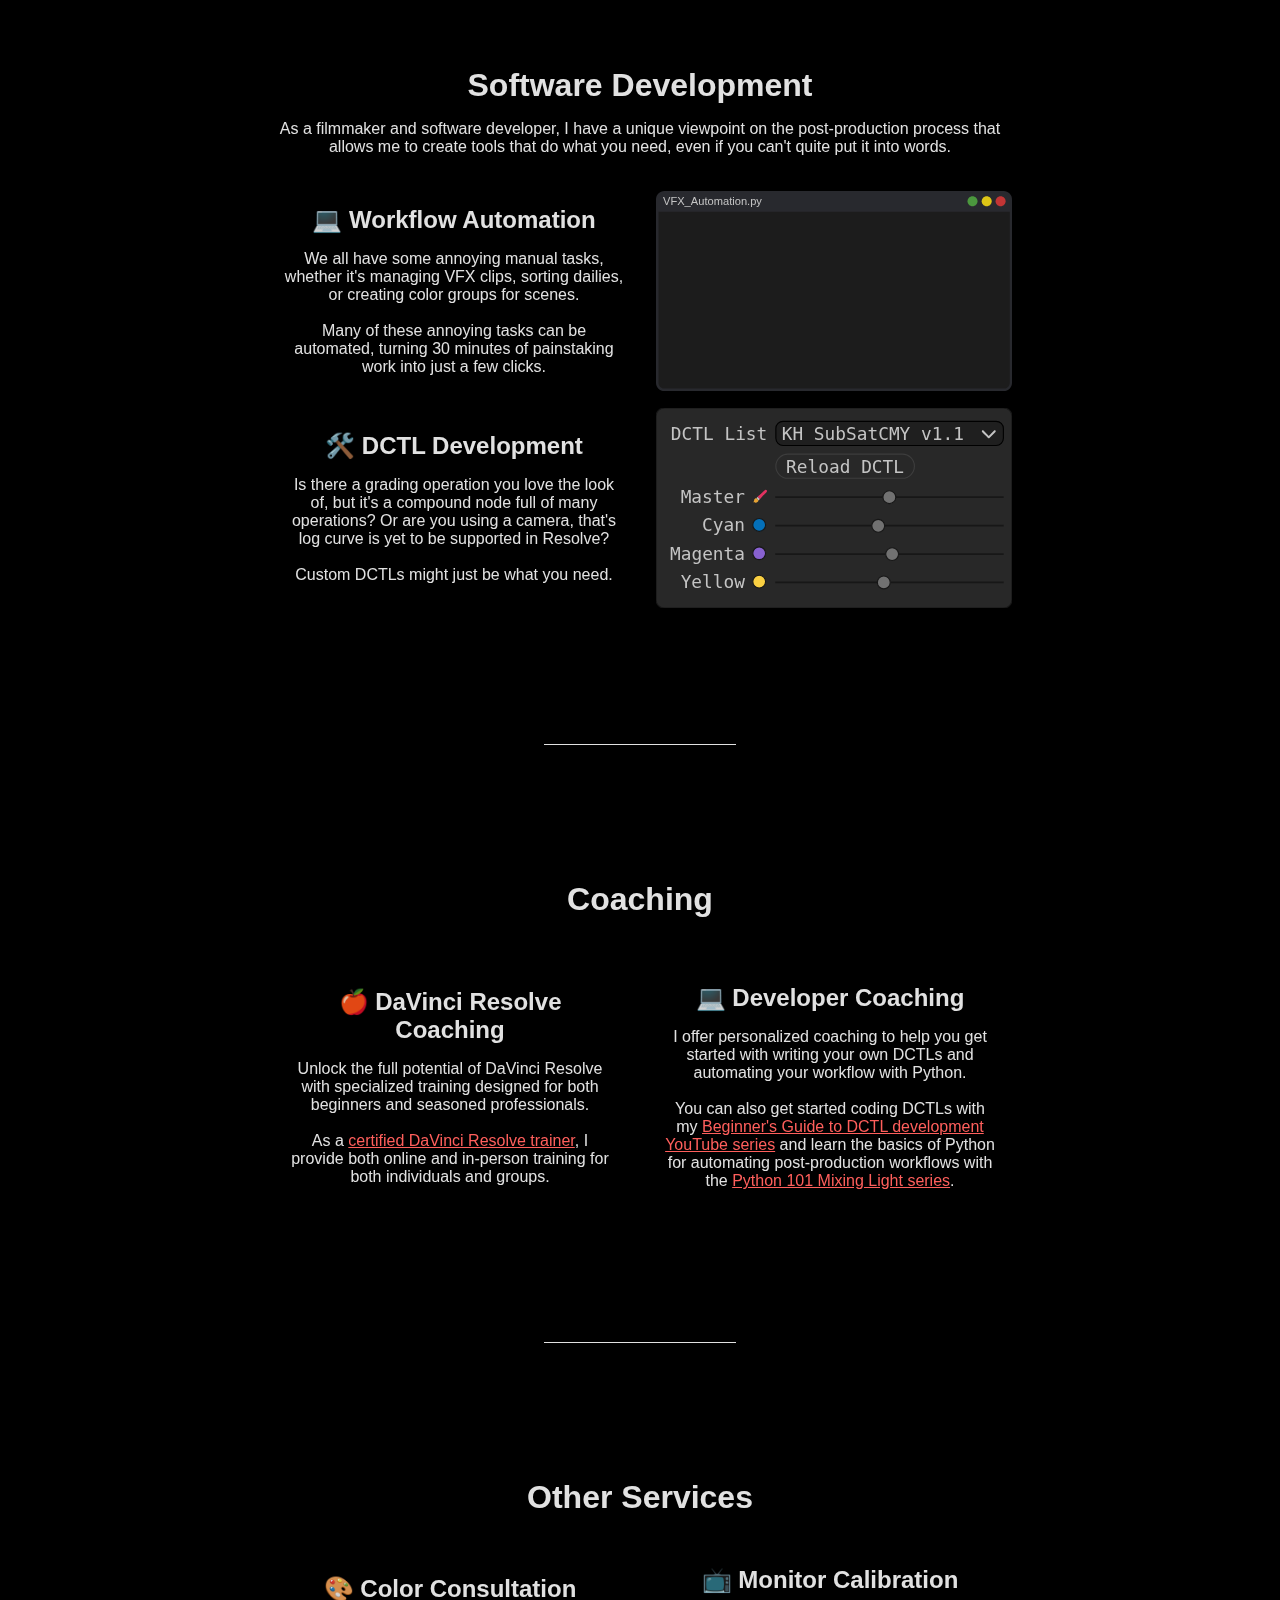
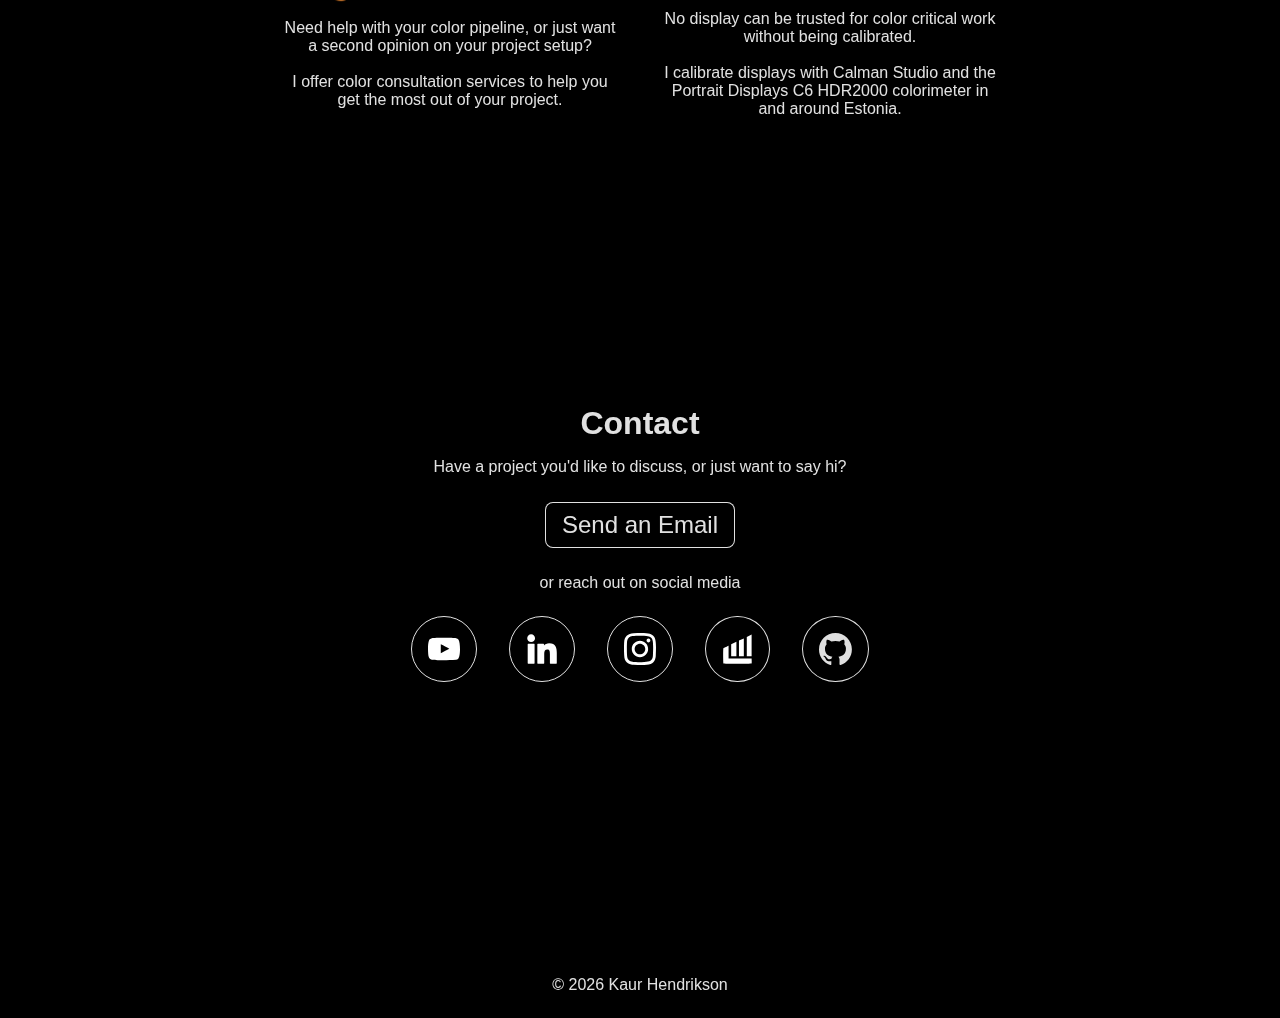
==== commit e48c47bc: "Add link to PixelTools and Prime/Grade" ====
--- a/index.html
+++ b/index.html
@@ -135,7 +135,9 @@
                         I've developed over 40 custom color grading tools for
                         DaVinci Resolve that help thousands of colorists around
                         the world speed up their workflows and create stunning
-                        looks.
+                        looks.<br /><br />I'm currently in the process of
+                        merging with PixelTools, so my DCTLs are split between
+                        two stores.
                     </p>
                     <!-- 4 DCTL logos as links -->
                     <div class="container horizontal">
@@ -157,14 +159,14 @@
                         /></a>
                         <a
                             class="dctl-thumbnail f1 m05"
-                            href="https://store.kaurh.com/buy/e9a8ea58-03c4-4fa2-a5f5-677d3d9ecb58"
-                            target="_blank"
-                            ><img
-                                src="./public/DCTLs/sixvector-72.webp"
+                            href="https://pixeltoolspost.com/products/prime-grade-dctl-plug-in"
+                            target="_blank"
+                            ><img
+                                src="./public/DCTLs/primegrade-72.webp"
                                 srcset="
-                                    ./public/DCTLs/sixvector-72.webp   72w,
-                                    ./public/DCTLs/sixvector-180.webp 180w,
-                                    ./public/DCTLs/sixvector-256.webp 256w
+                                    ./public/DCTLs/primegrade-72.webp   72w,
+                                    ./public/DCTLs/primegrade-180.webp 180w,
+                                    ./public/DCTLs/primegrade-256.webp 256w
                                 "
                                 sizes="(max-width: 400px) 72w,
                                 (max-width: 600px) 180w,
@@ -189,16 +191,28 @@
                         /></a>
                     </div>
                     <br />
-                    <a
-                        class="btn"
-                        href="https://store.kaurh.com"
-                        target="_blank"
-                        ><img
-                            class="button-icon"
-                            src="./public/logo-no-text.svg"
-                            alt="Logo"
-                        />DCTL Store</a
-                    >
+                    <div class="container horizontal">
+                        <a
+                            class="btn m1"
+                            href="https://store.kaurh.com"
+                            target="_blank"
+                            ><img
+                                class="button-icon"
+                                src="./public/logo-no-text.svg"
+                                alt="Logo"
+                            />KaurH Store</a
+                        >
+                        <a
+                            class="btn"
+                            href="https://pixeltoolspost.com/"
+                            target="_blank"
+                            ><img
+                                class="button-icon"
+                                src="./public/pixeltools-logo.webp"
+                                alt="Logo"
+                            />PixelTools</a
+                        >
+                    </div>
                 </div>
                 <div class="divider"></div>
                 <!-- Reel -->
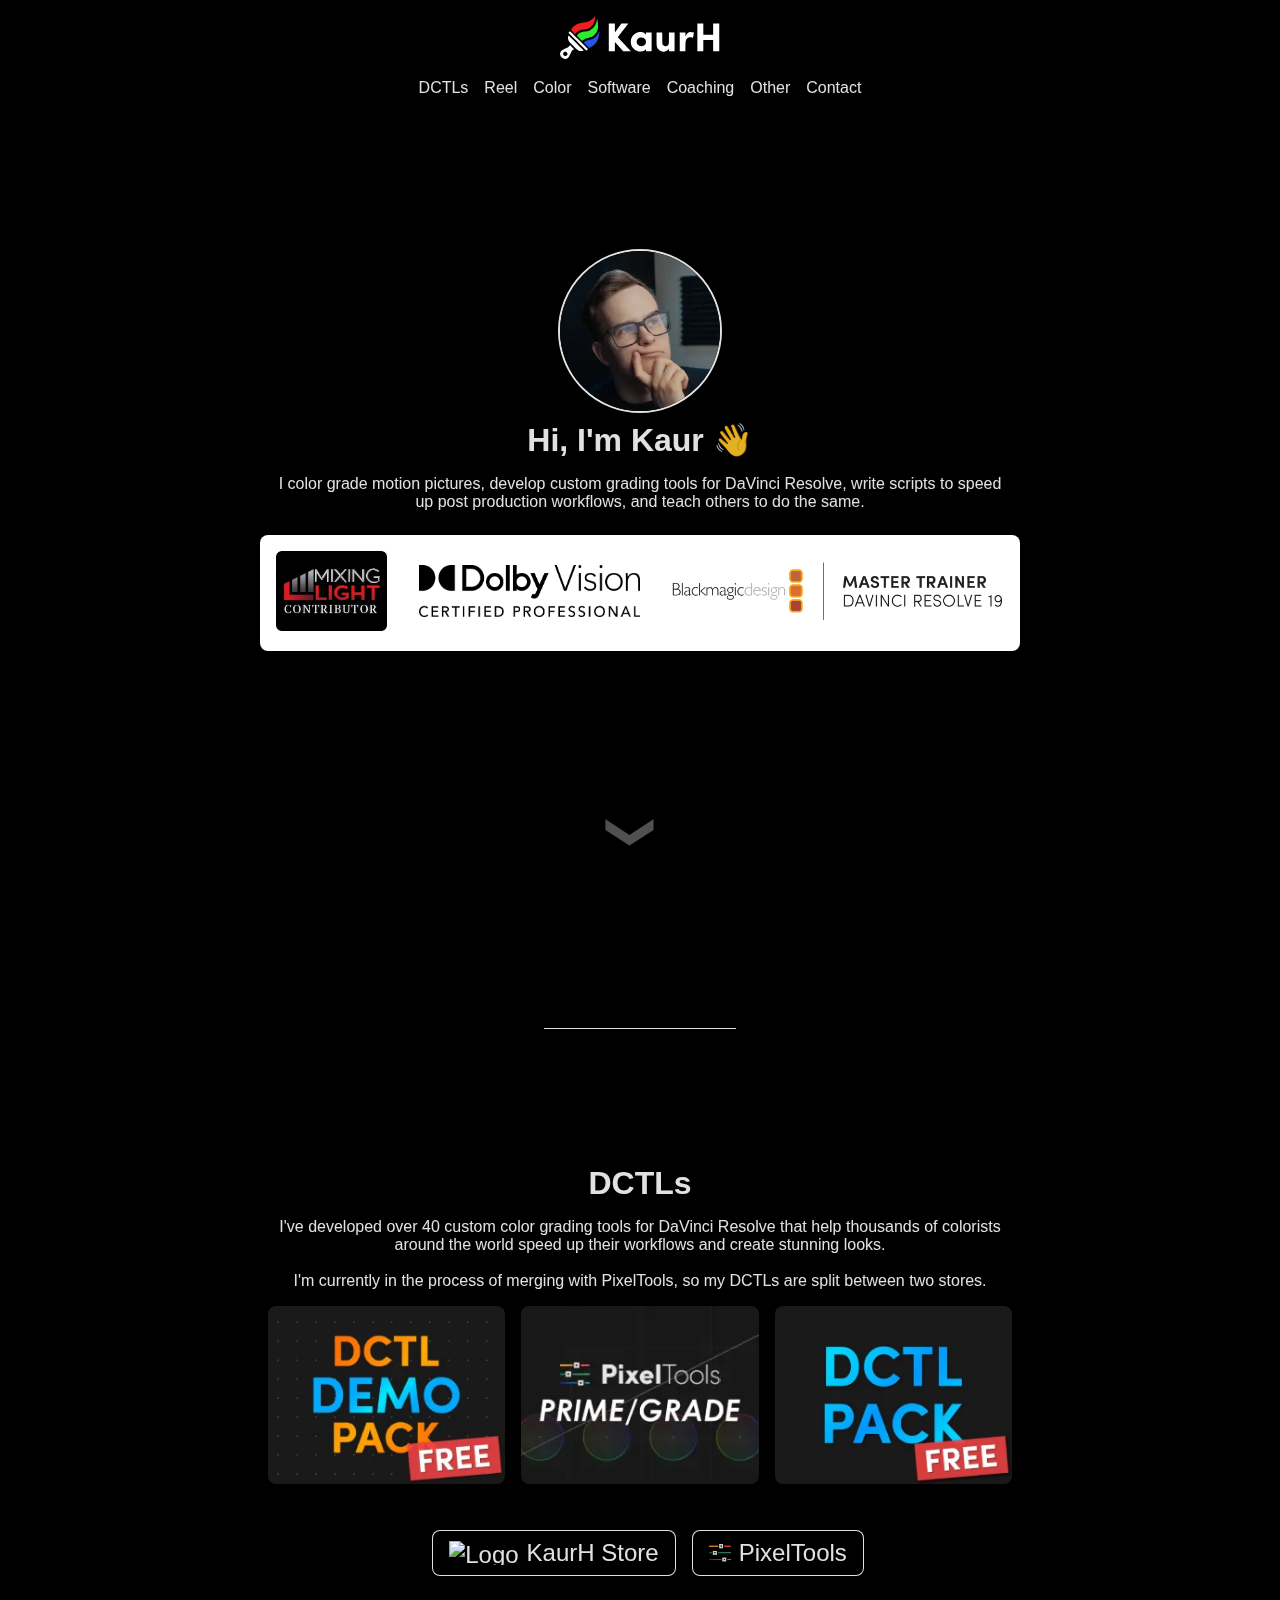
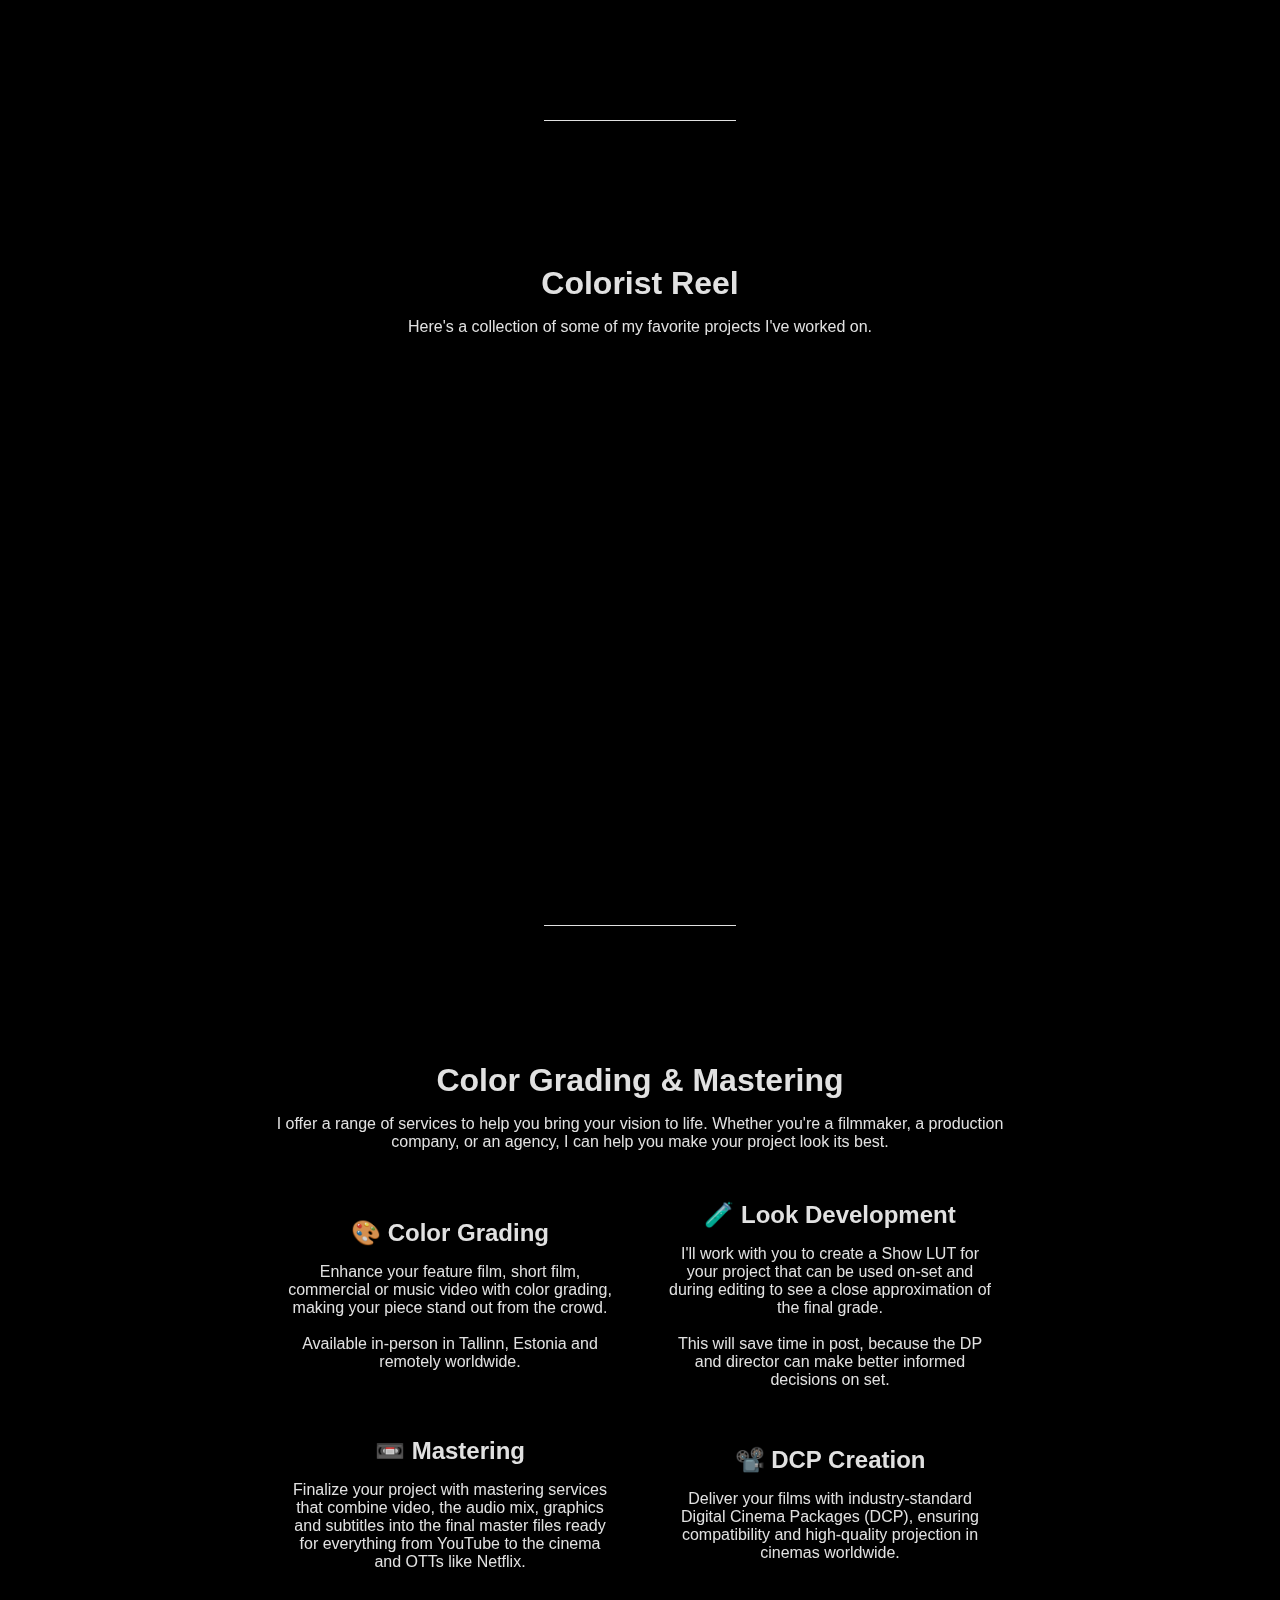
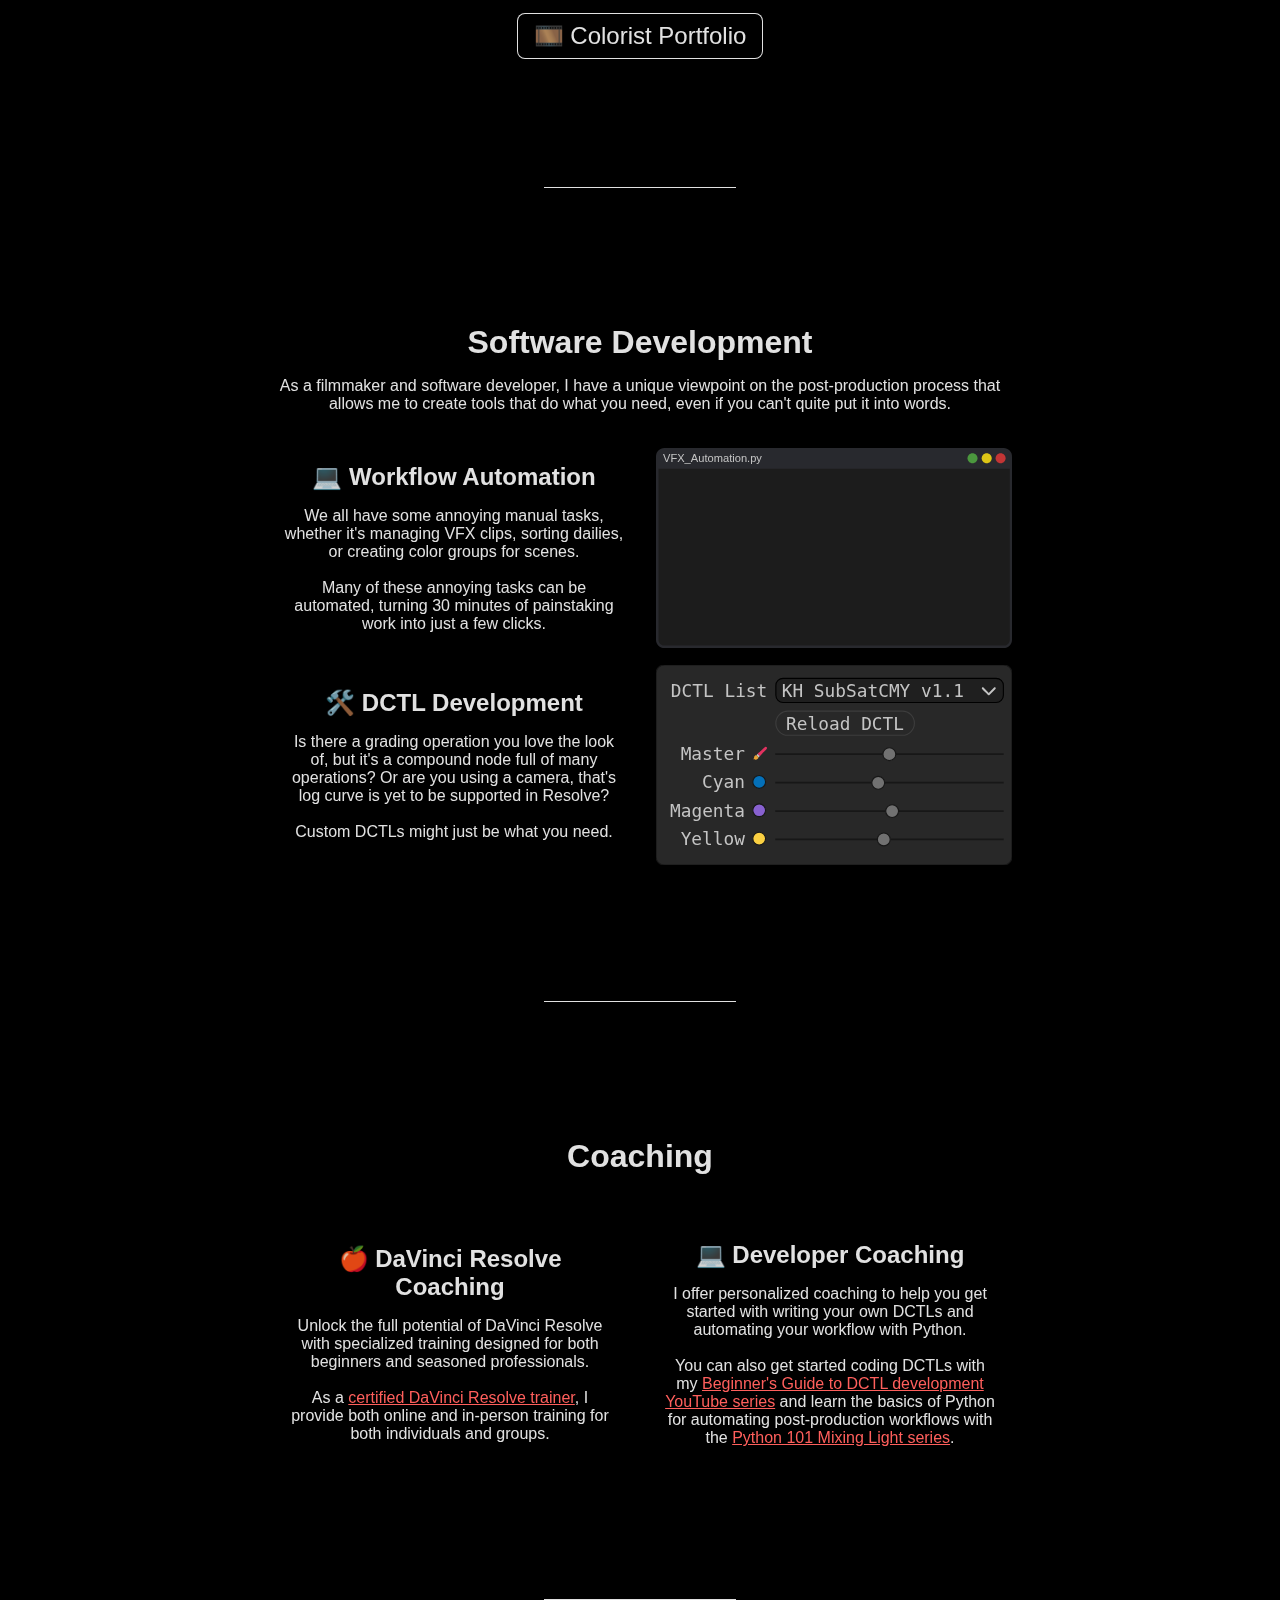
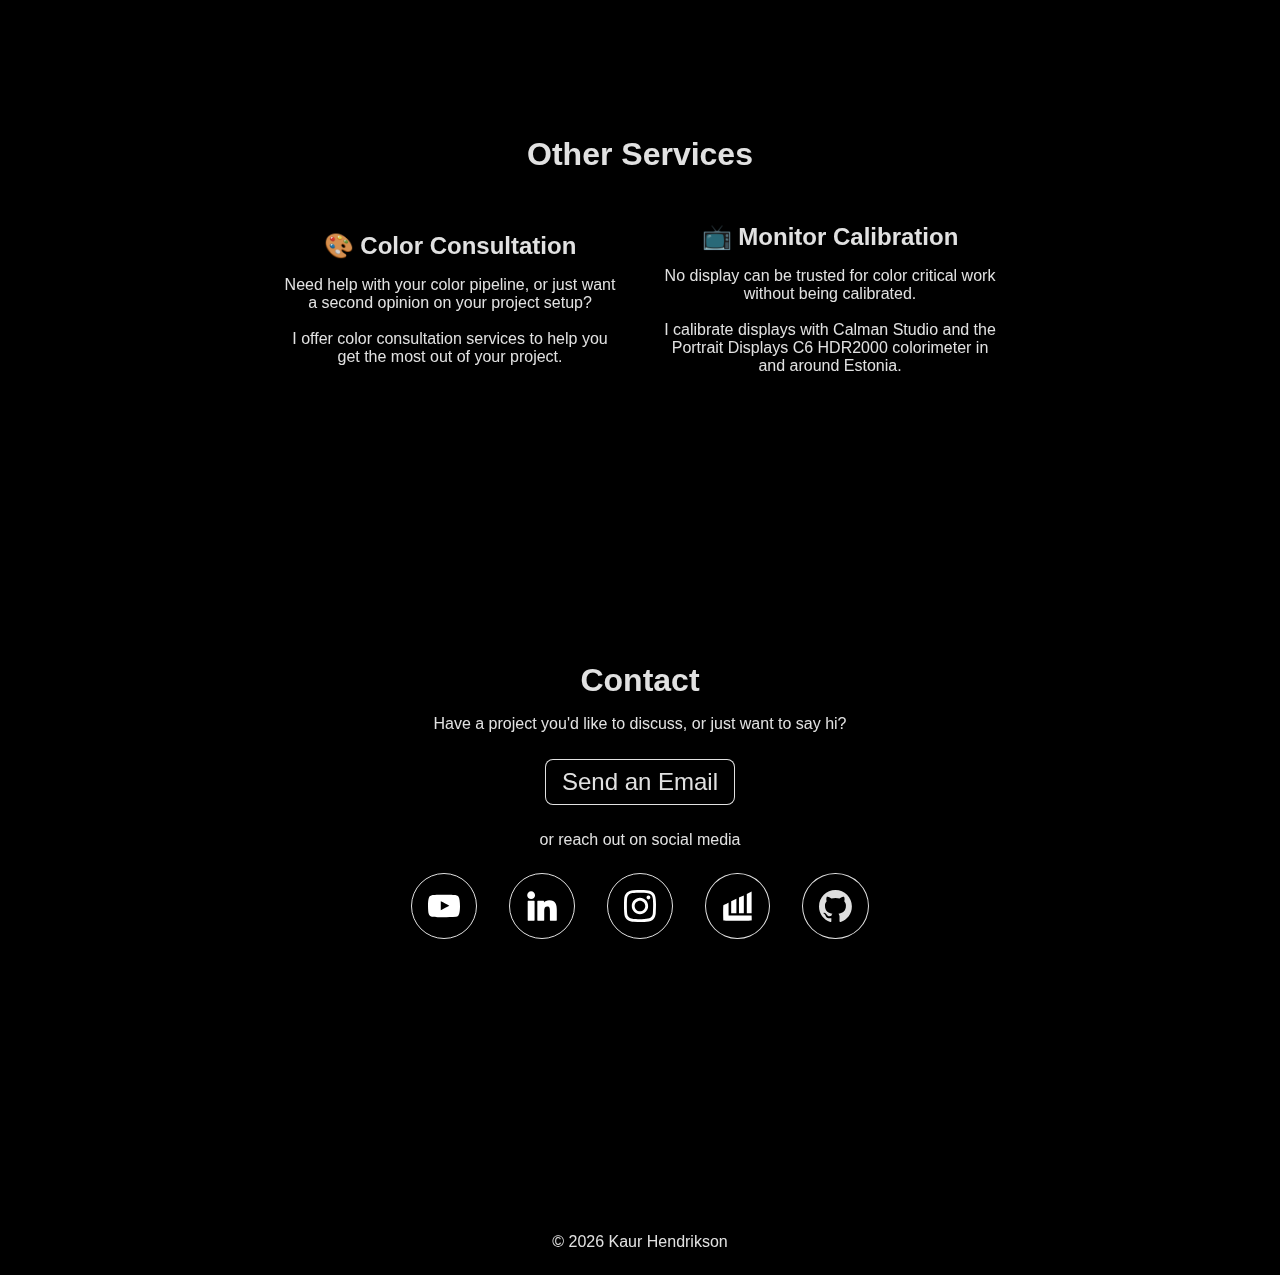
==== commit 48104d13: "Make separate logos section for desktop and mobile" ====
--- a/index.html
+++ b/index.html
@@ -101,7 +101,8 @@
                             to do the same.
                         </p>
                     </div>
-                    <div id="logos-container" class="container horizontal">
+                    <!-- Desktop Logos -->
+                    <div class="container horizontal logos-container">
                         <a
                             class="f1 m1"
                             href="https://mixinglight.com/author/kaur-hendrikson/"
@@ -128,6 +129,36 @@
                         /></a>
                     </div>
                 </div>
+                <div id="logos" class="container section">
+                    <!-- Desktop Logos -->
+                    <div class="container logos-container">
+                        <a
+                            class="f1 m1"
+                            href="https://mixinglight.com/author/kaur-hendrikson/"
+                            target="_blank"
+                            ><img
+                                src="./public/logos/MixingLight Contributor.webp"
+                                alt="MixingLight Contributor"
+                        /></a>
+                        <a
+                            class="f2 m1"
+                            href="https://professional.dolby.com/content-creation/dolby-vision-certified-professionals"
+                            target="_blank"
+                            ><img
+                                src="./public/logos/Dolby Vision.webp"
+                                alt="Dolby Vision Certified Professional"
+                        /></a>
+                        <a
+                            class="f3 m1"
+                            href="https://drive.google.com/drive/folders/1vD9IgzJlLgrhkHbm_gozfqgwRWRPeByB?usp=drive_link"
+                            target="_blank"
+                            ><img
+                                src="./public/logos/BMD Master Trainer.webp"
+                                alt="BMD DaVinci Resolve Master Trainer"
+                        /></a>
+                    </div>
+                </div>
+                <div class="divider"></div>
                 <!-- DCTLs -->
                 <div id="dctls" class="container section">
                     <h1>DCTLs</h1>
@@ -191,7 +222,7 @@
                         /></a>
                     </div>
                     <br />
-                    <div class="container horizontal">
+                    <div id="store-buttons" class="container horizontal">
                         <a
                             class="btn m1"
                             href="https://store.kaurh.com"
--- a/styles.css
+++ b/styles.css
@@ -565,16 +565,38 @@
     }
 }
 
-#logos-container {
+.logos-container {
     background: #fff;
     border-radius: 0.5rem;
     margin-top: 1rem;
 }
 
-#logos-container img {
+.logos-container img {
     transition: transform var(--btn-anim-speed);
 }
 
-#logos-container img:hover {
+.logos-container img:hover {
     transform: scale(var(--btn-anim-size));
 }
+
+.logos-container:not(.horizontal) {
+    max-width: 50%;
+}
+
+.logos-container:not(.horizontal) {
+    display: none;
+}
+
+@media (max-width: 600px) {
+    #store-buttons {
+        flex-direction: column;
+    }
+
+    .logos-container.horizontal {
+        display: none;
+    }
+
+    .logos-container:not(.horizontal) {
+        display: flex;
+    }
+}
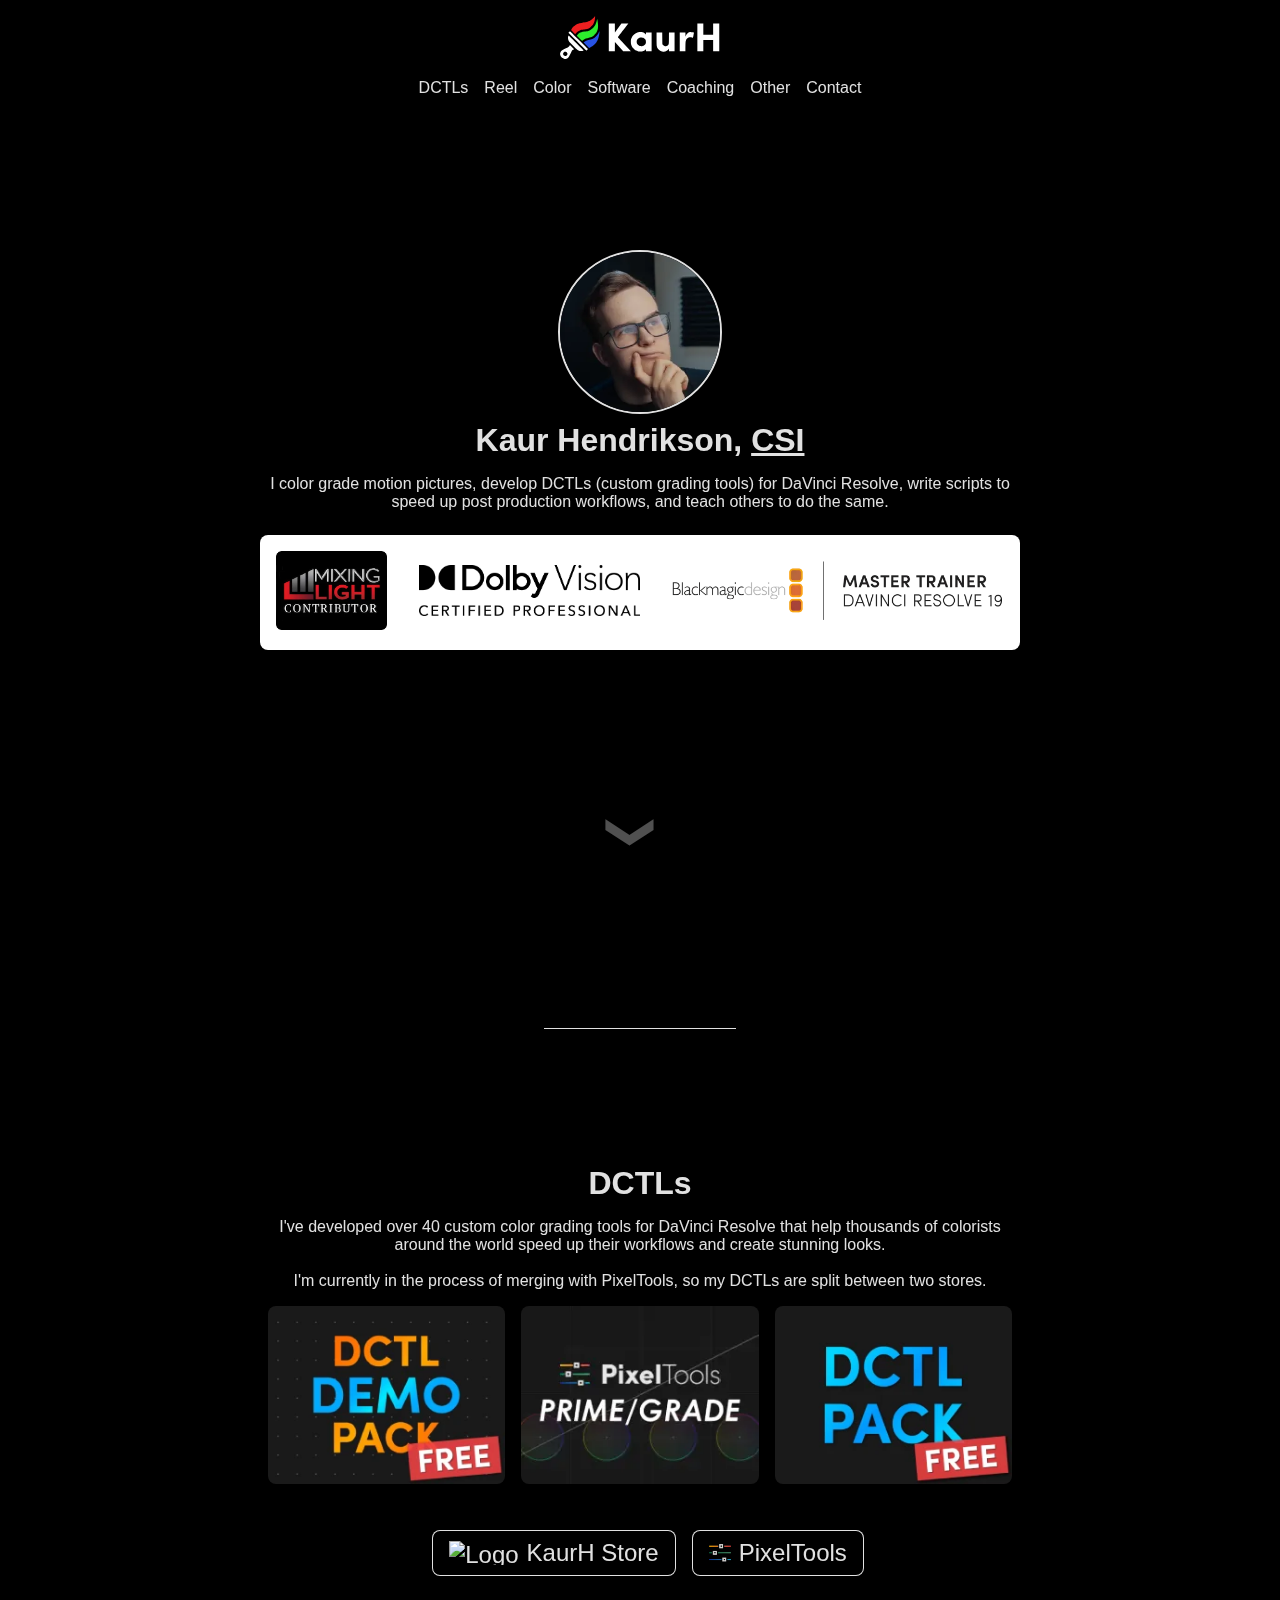
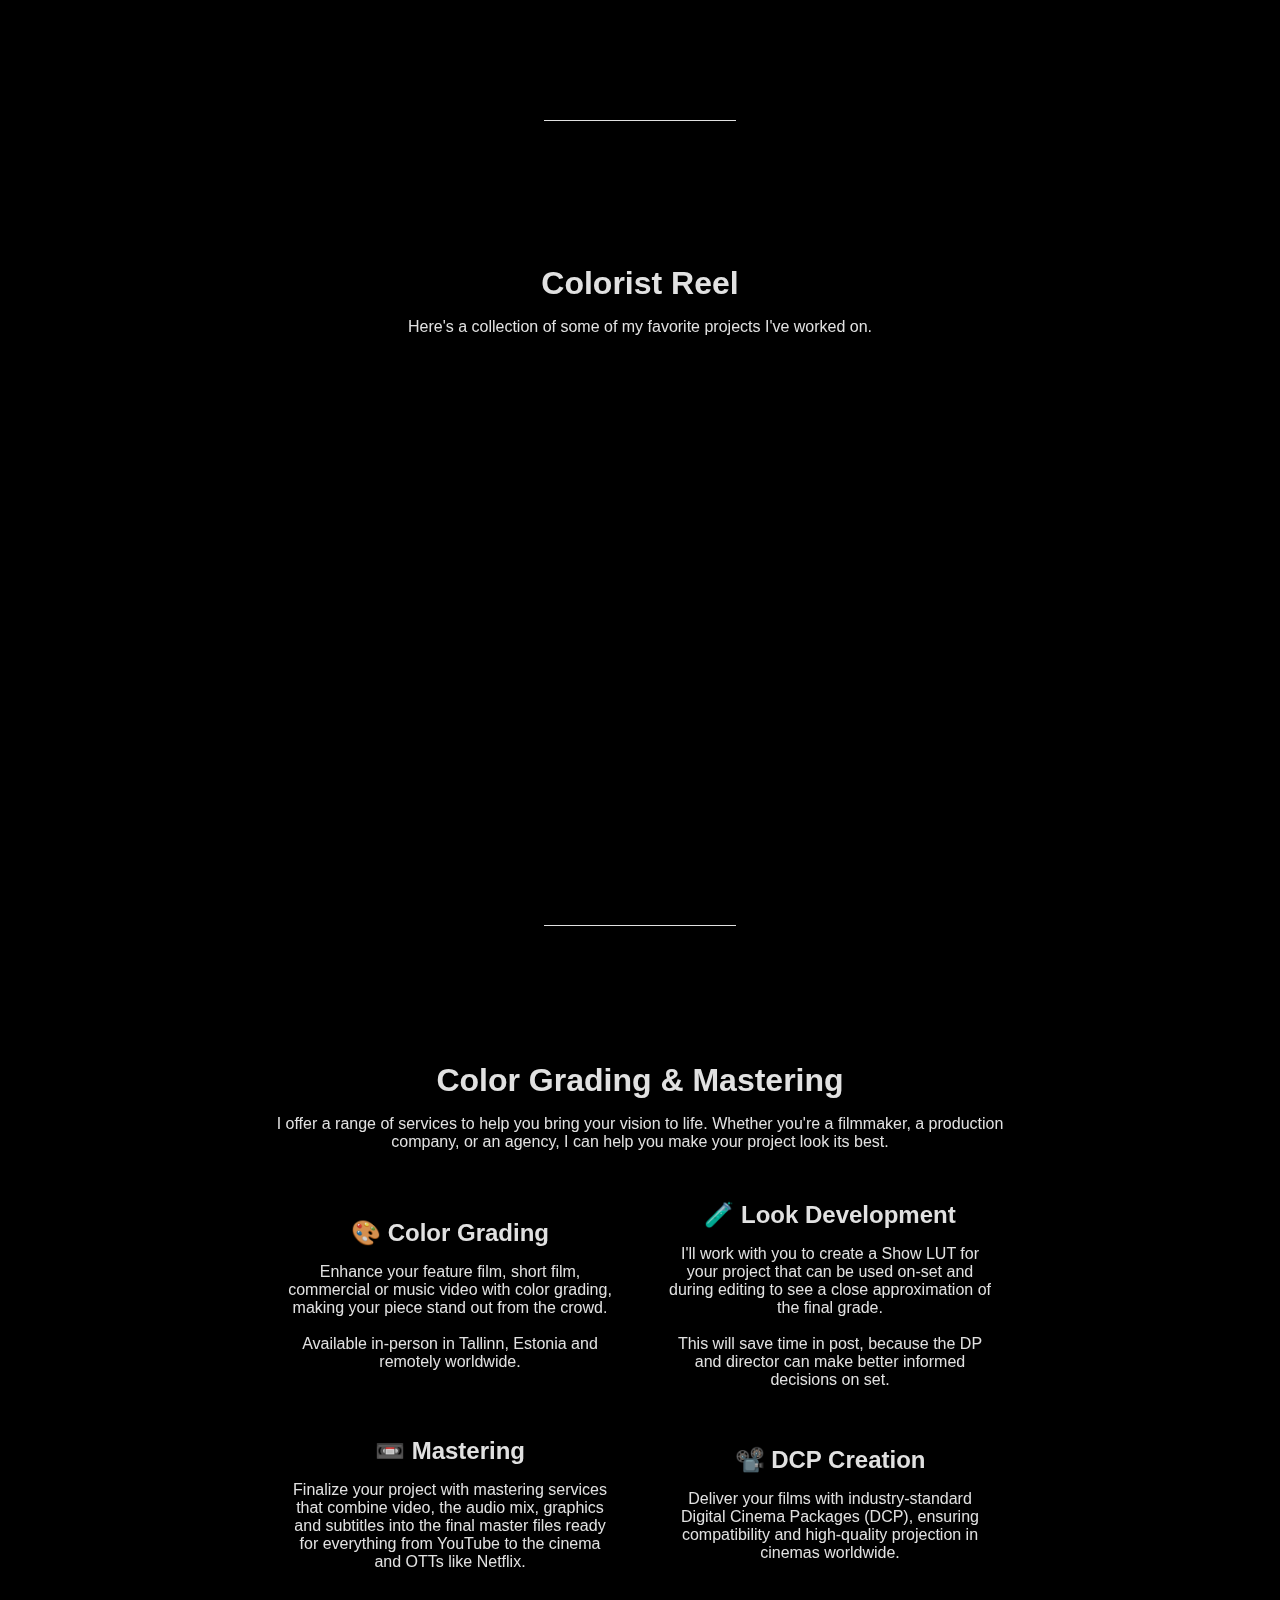
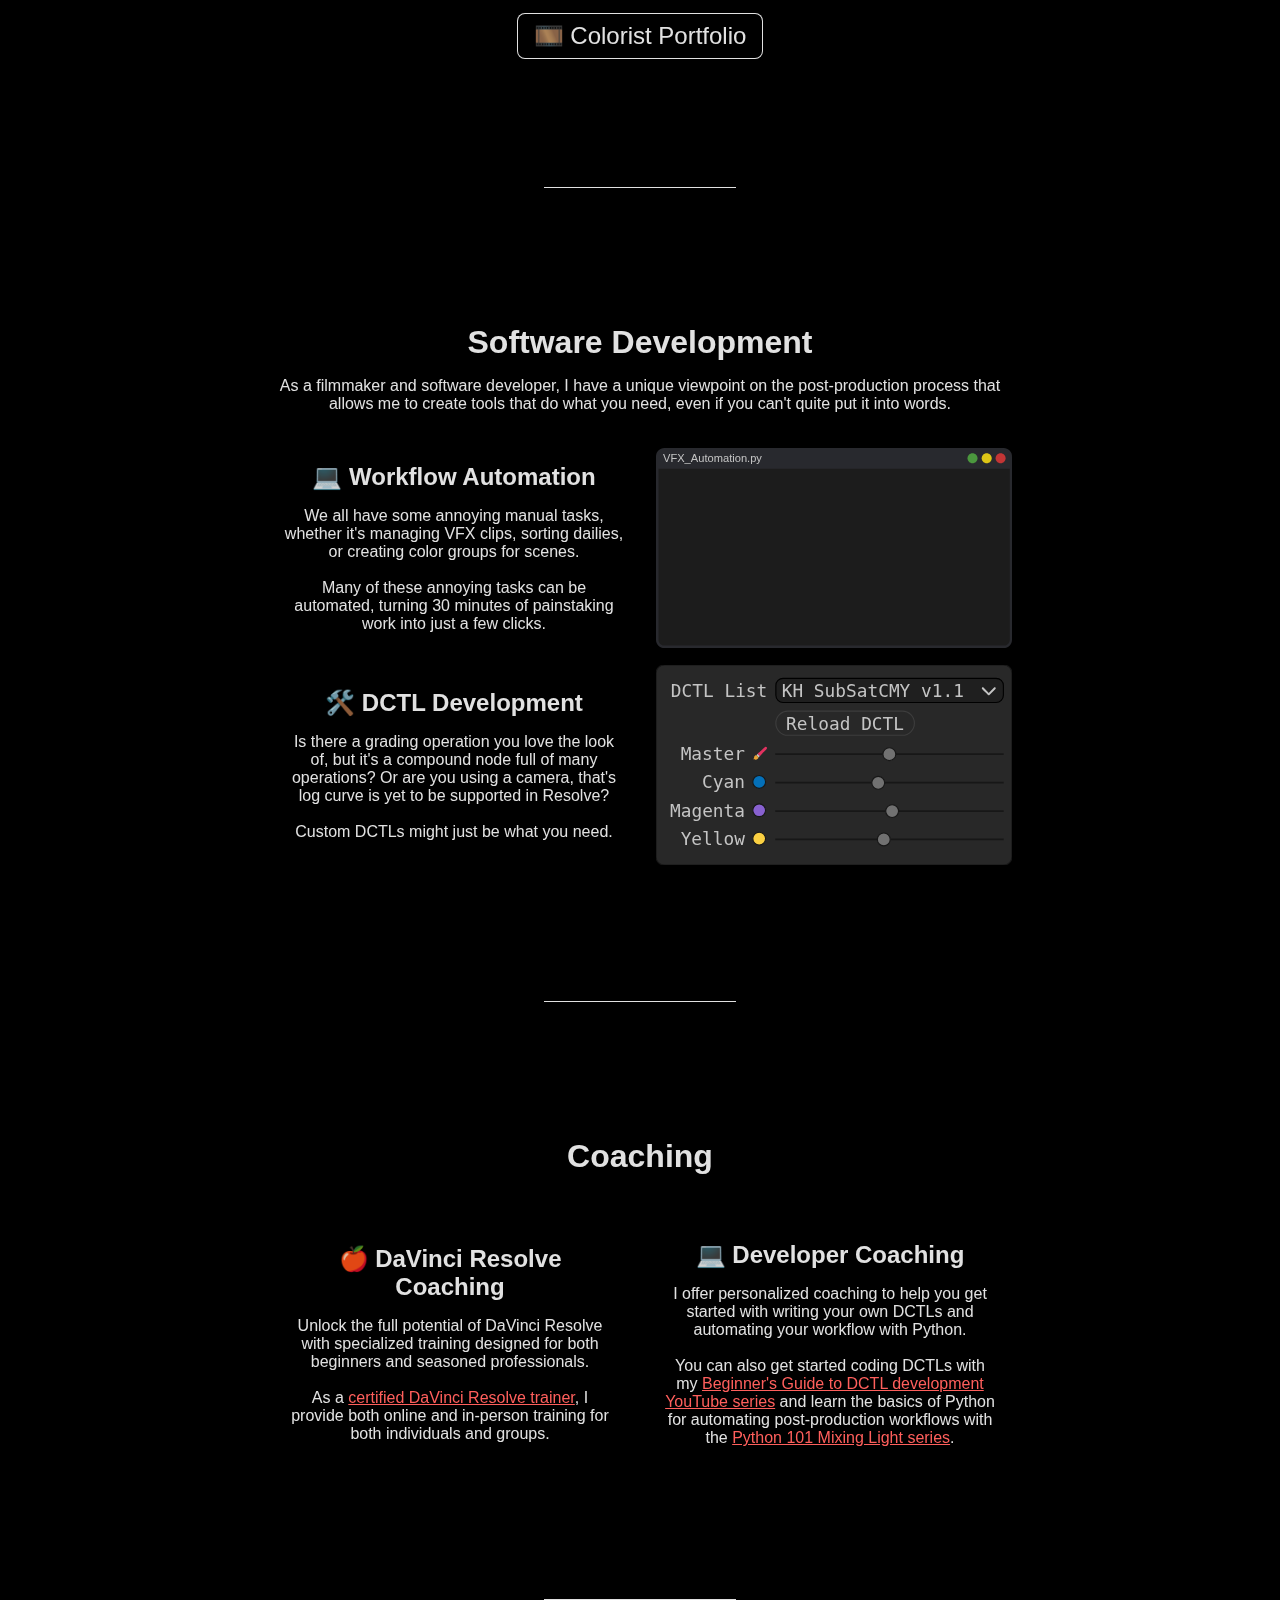
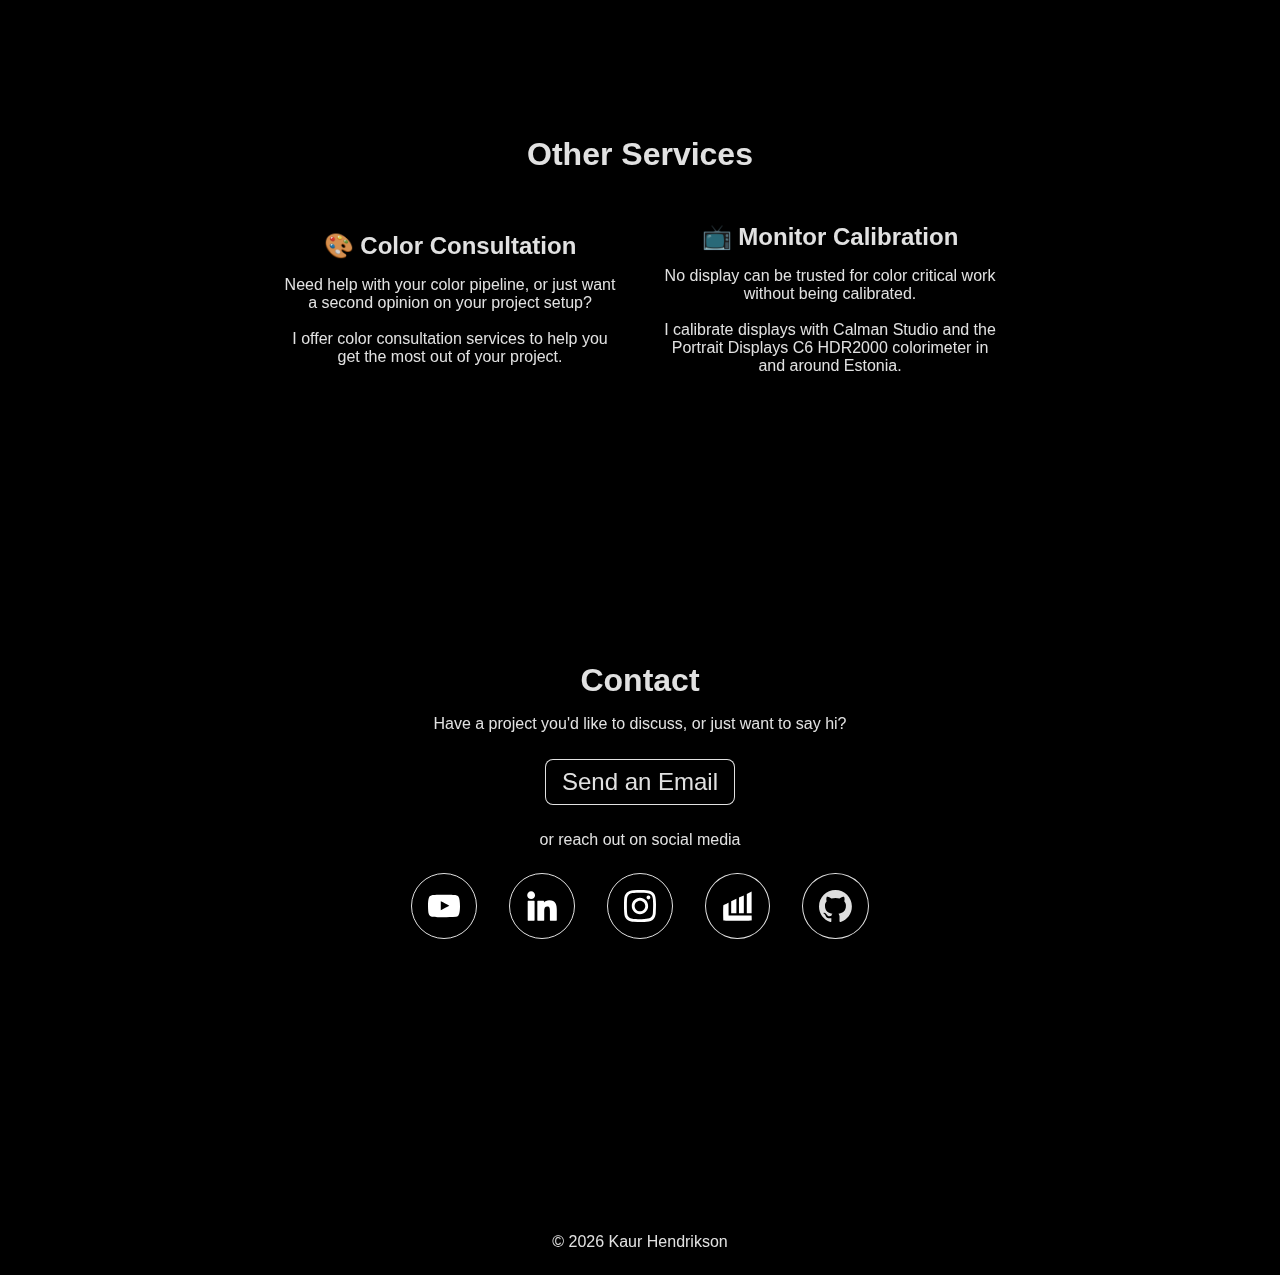
==== commit 4a2f4e70: "Add CSI to name, update introduction and fix MixingLight logo sizing on desktop" ====
--- a/index.html
+++ b/index.html
@@ -91,12 +91,20 @@
                         alt="Kaur Hendrikson"
                     />
                     <div>
-                        <h1>Hi, I'm Kaur 👋</h1>
+                        <h1>
+                            Kaur Hendrikson,
+                            <a
+                                class="white-link"
+                                href="https://coloristsociety.com/Sys/PublicProfile/78886527/6865667"
+                                target="_blank"
+                                >CSI</a
+                            >
+                        </h1>
                     </div>
                     <div>
                         <p>
-                            I color grade motion pictures, develop custom
-                            grading tools for DaVinci Resolve, write scripts to
+                            I color grade motion pictures, develop DCTLs (custom
+                            grading tools) for DaVinci Resolve, write scripts to
                             speed up post production workflows, and teach others
                             to do the same.
                         </p>
--- a/styles.css
+++ b/styles.css
@@ -342,6 +342,11 @@
 
 .red-link {
     color: #ff5f5c;
+    text-decoration: underline;
+    cursor: pointer;
+}
+
+.white-link {
     text-decoration: underline;
     cursor: pointer;
 }
@@ -580,7 +585,7 @@
 }
 
 .logos-container:not(.horizontal) {
-    max-width: 50%;
+    max-width: 70%;
 }
 
 .logos-container:not(.horizontal) {
@@ -599,4 +604,13 @@
     .logos-container:not(.horizontal) {
         display: flex;
     }
-}
+
+    #landing > * {
+        position: relative;
+        top: -3em;
+    }
+
+    .logos-container > a.f1.m1 > img {
+        width: 70%;
+    }
+}
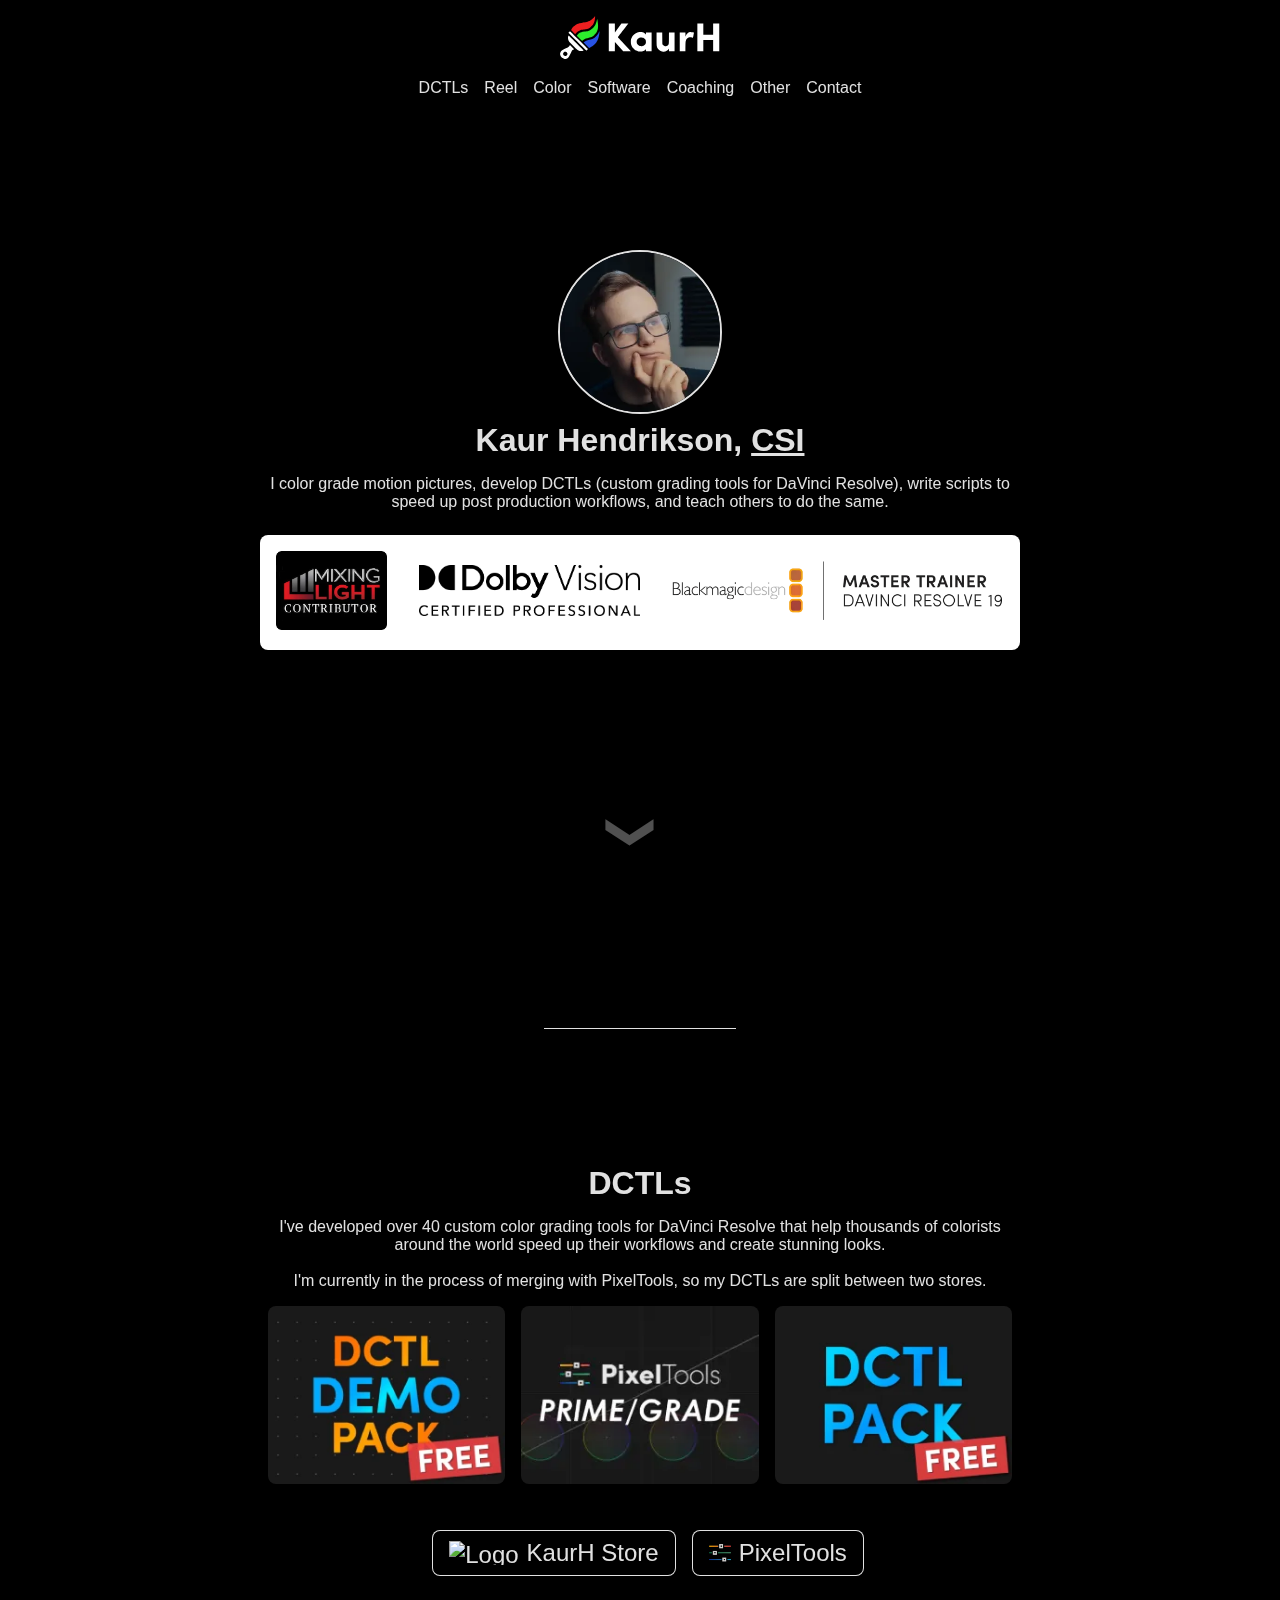
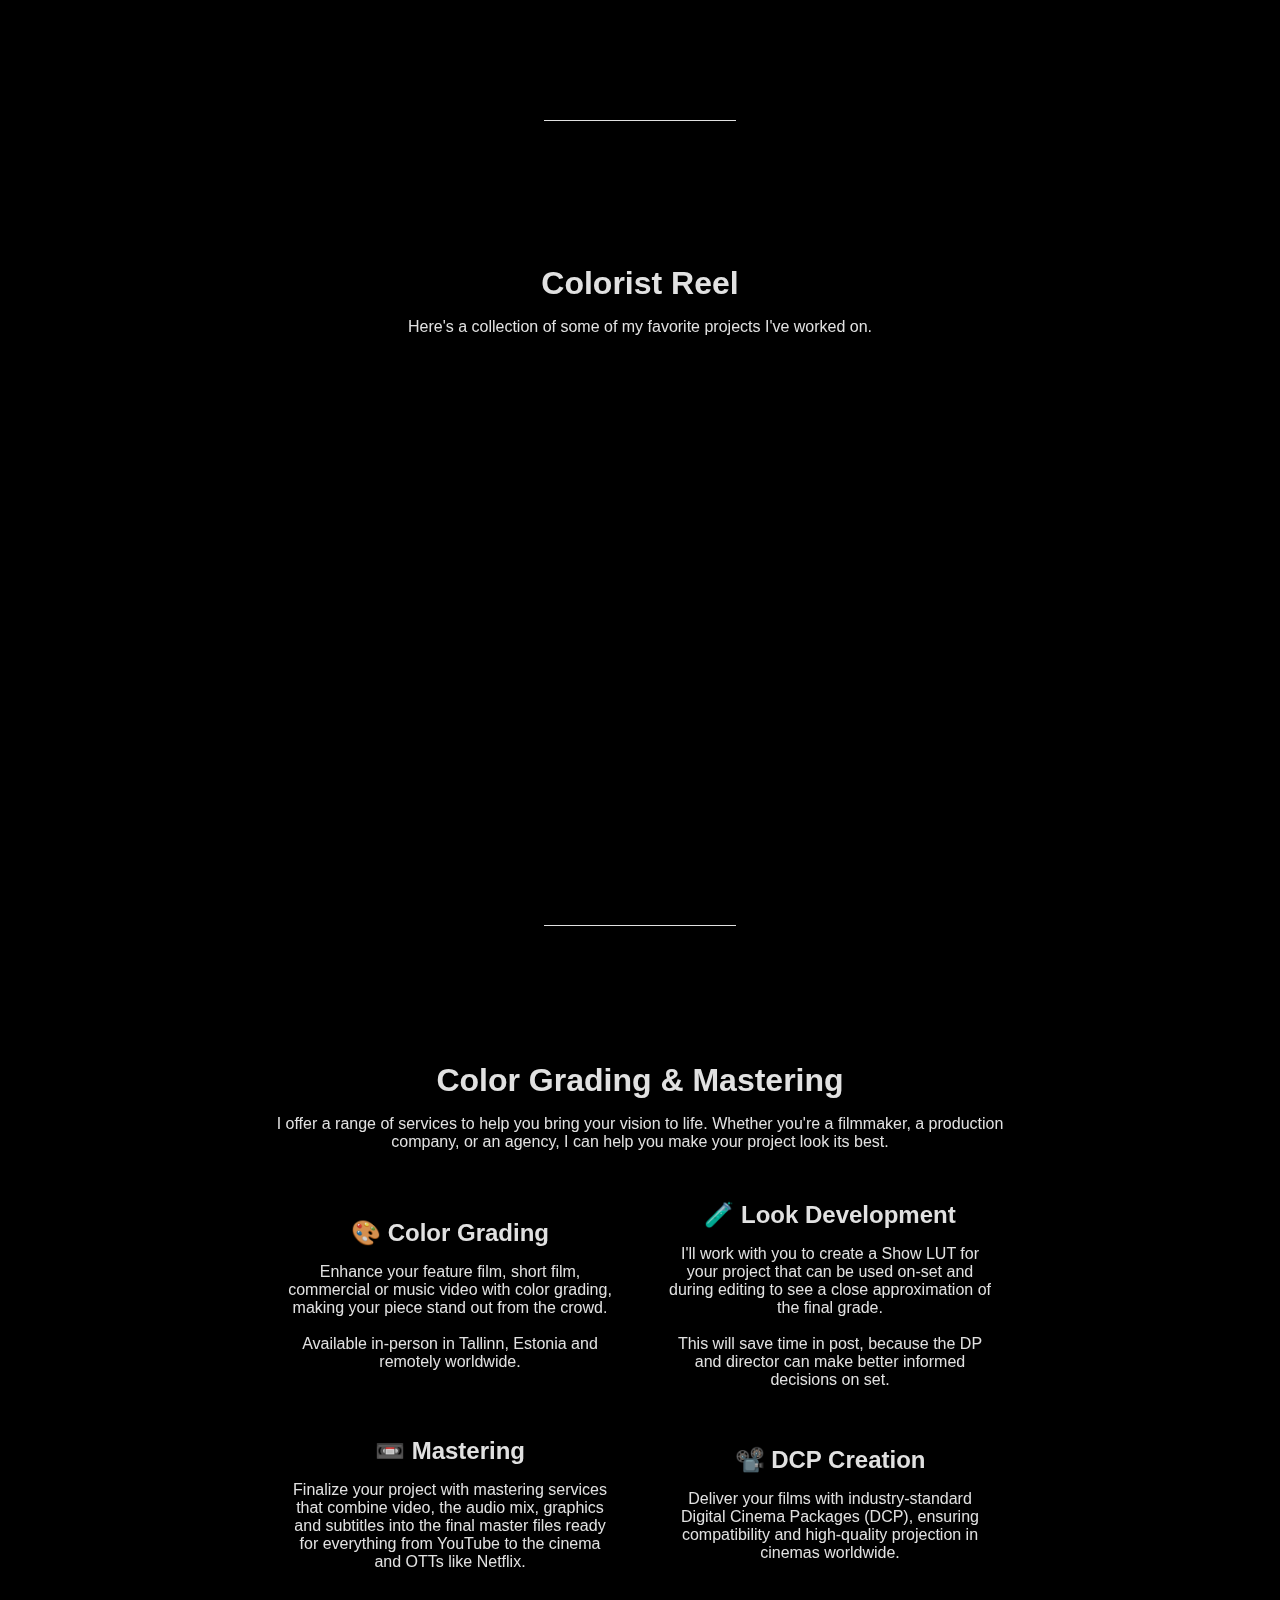
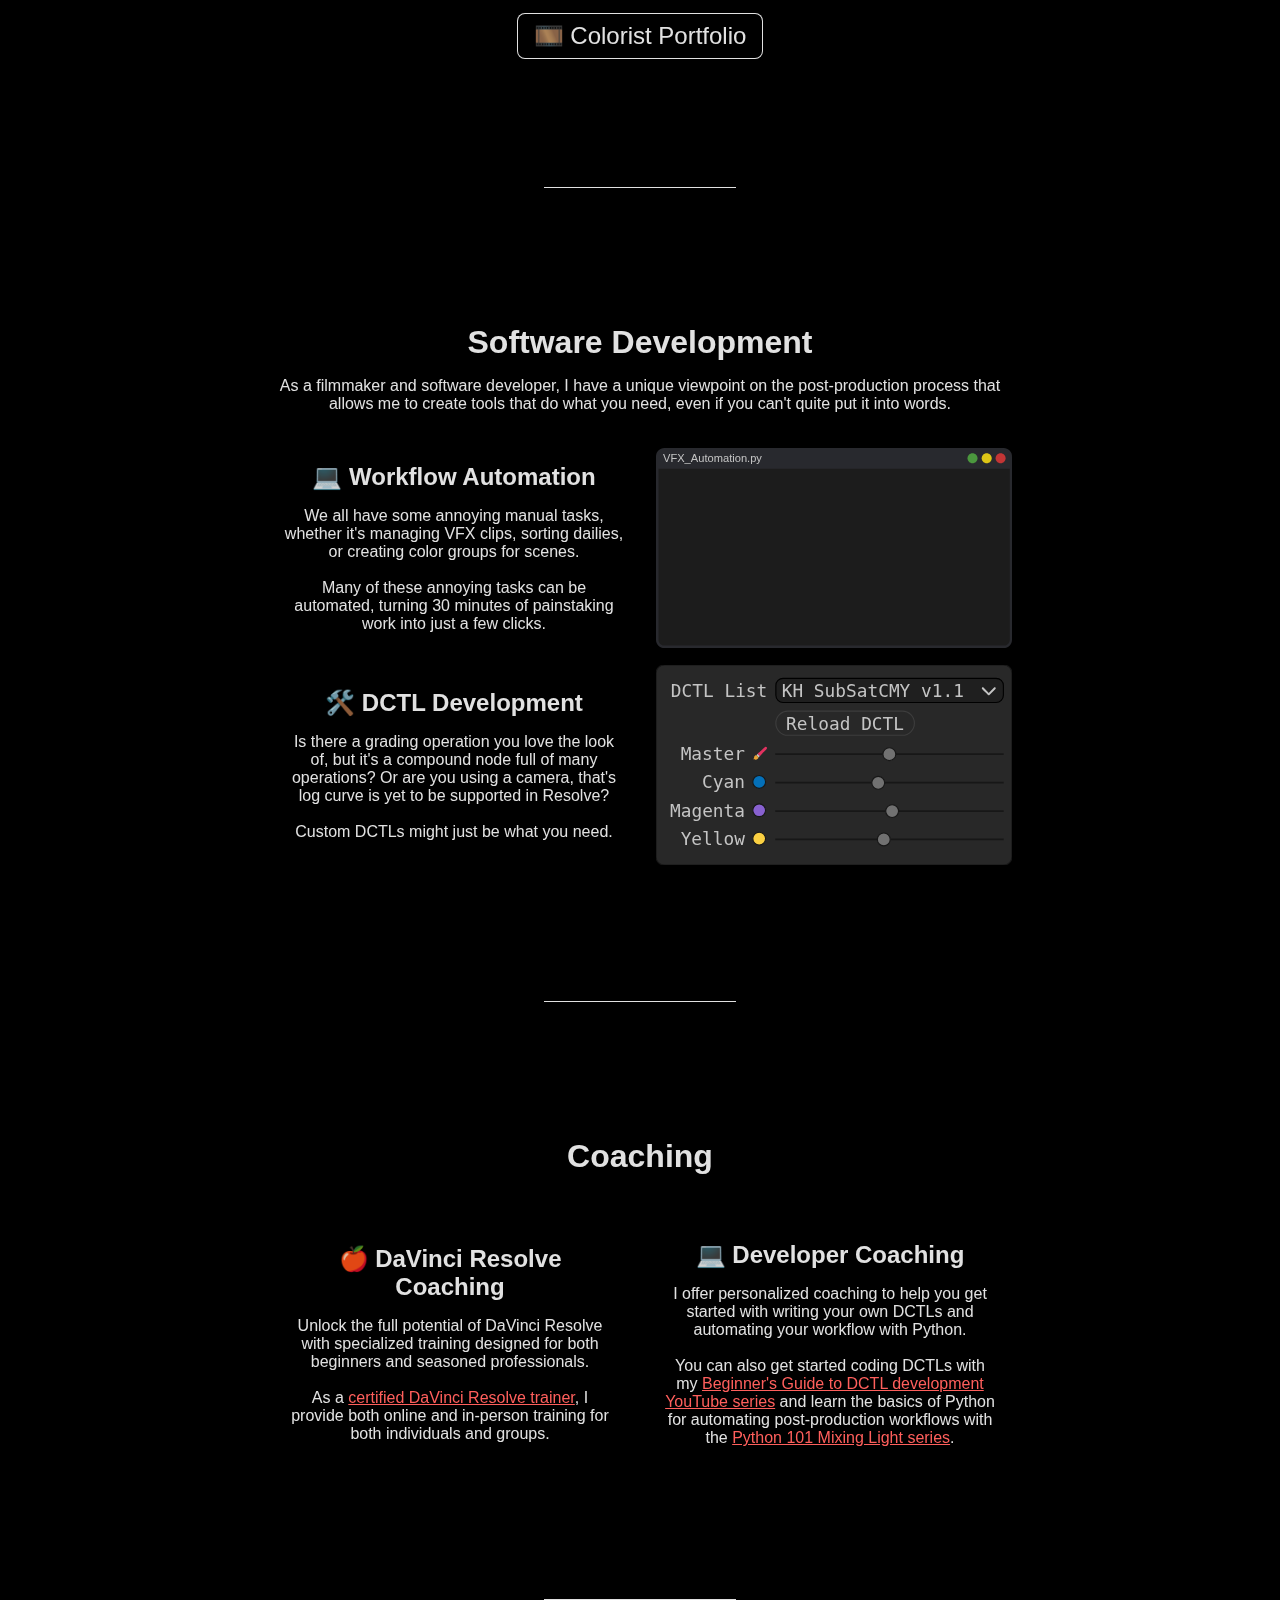
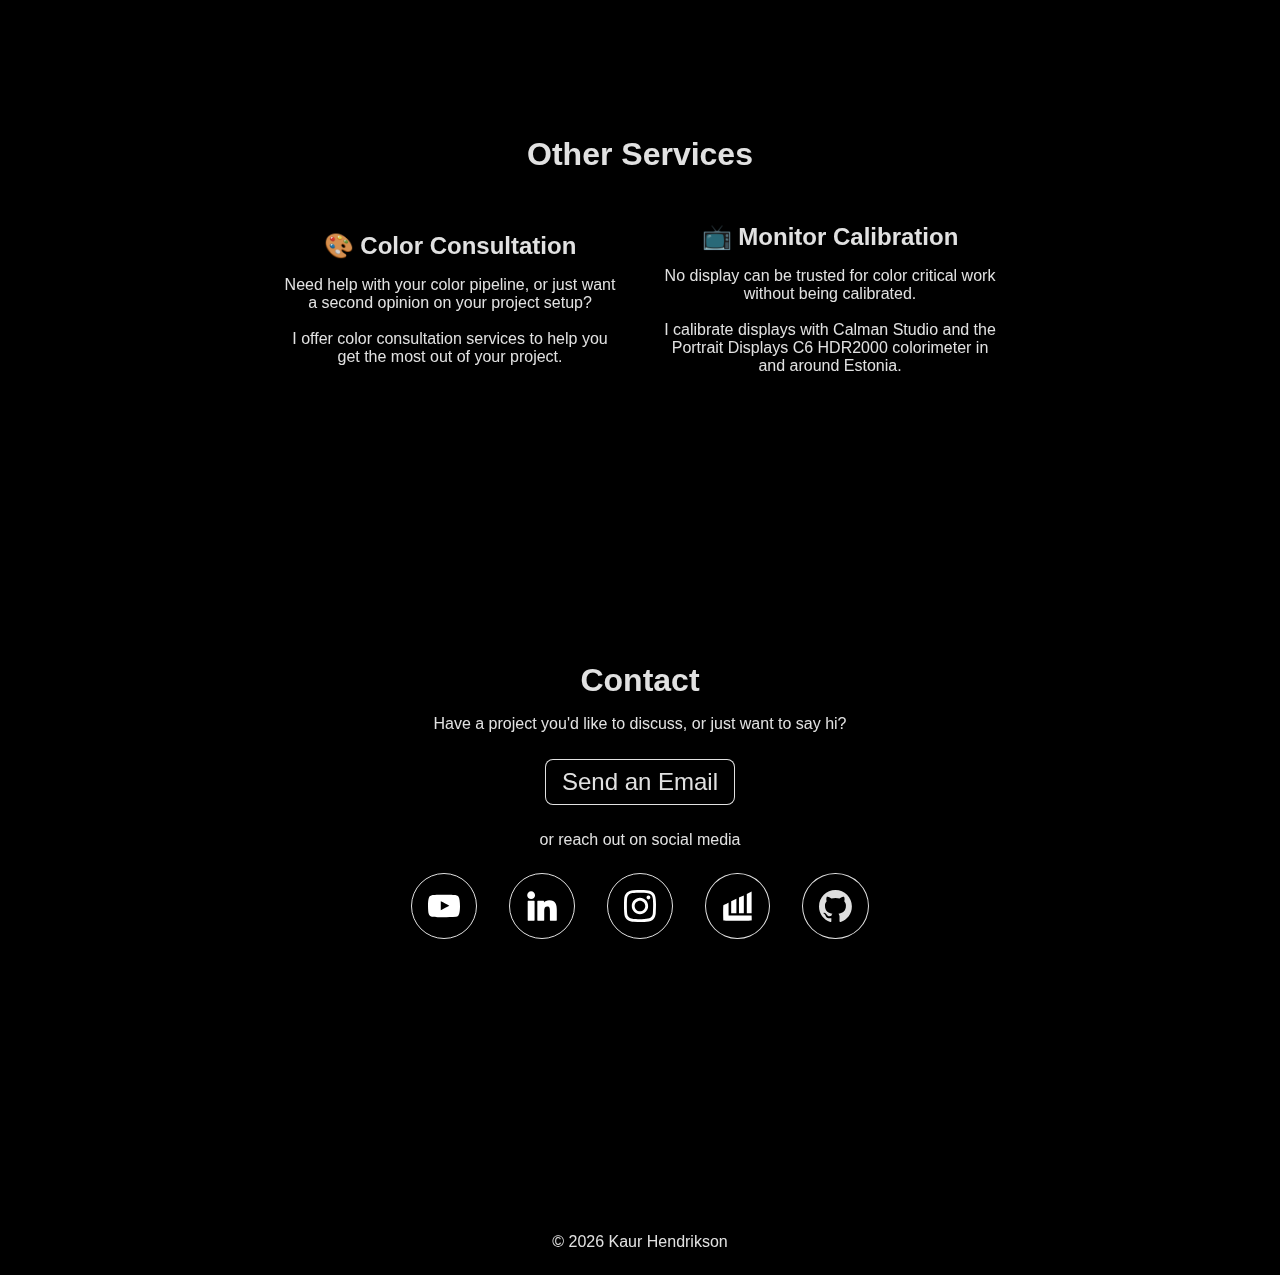
==== commit 3824f900: "Tweak introduction text" ====
--- a/index.html
+++ b/index.html
@@ -104,7 +104,7 @@
                     <div>
                         <p>
                             I color grade motion pictures, develop DCTLs (custom
-                            grading tools) for DaVinci Resolve, write scripts to
+                            grading tools for DaVinci Resolve), write scripts to
                             speed up post production workflows, and teach others
                             to do the same.
                         </p>
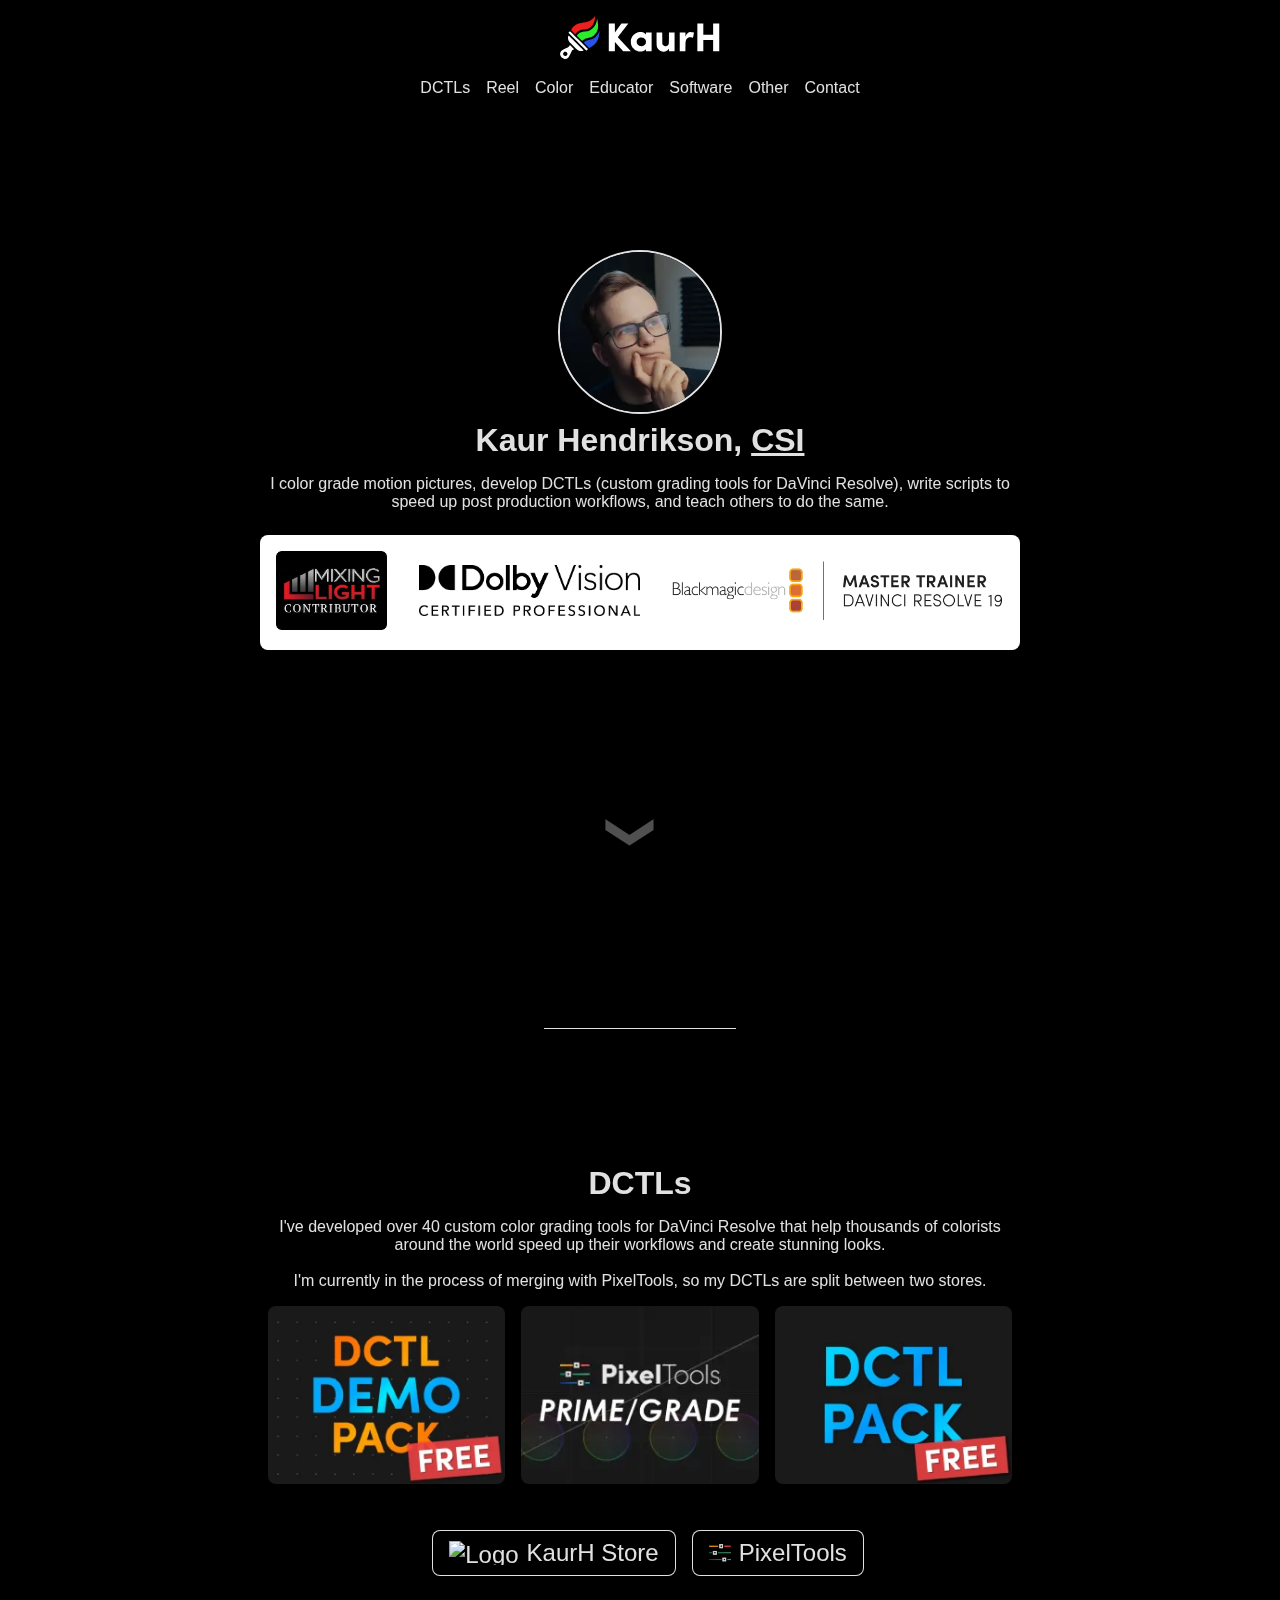
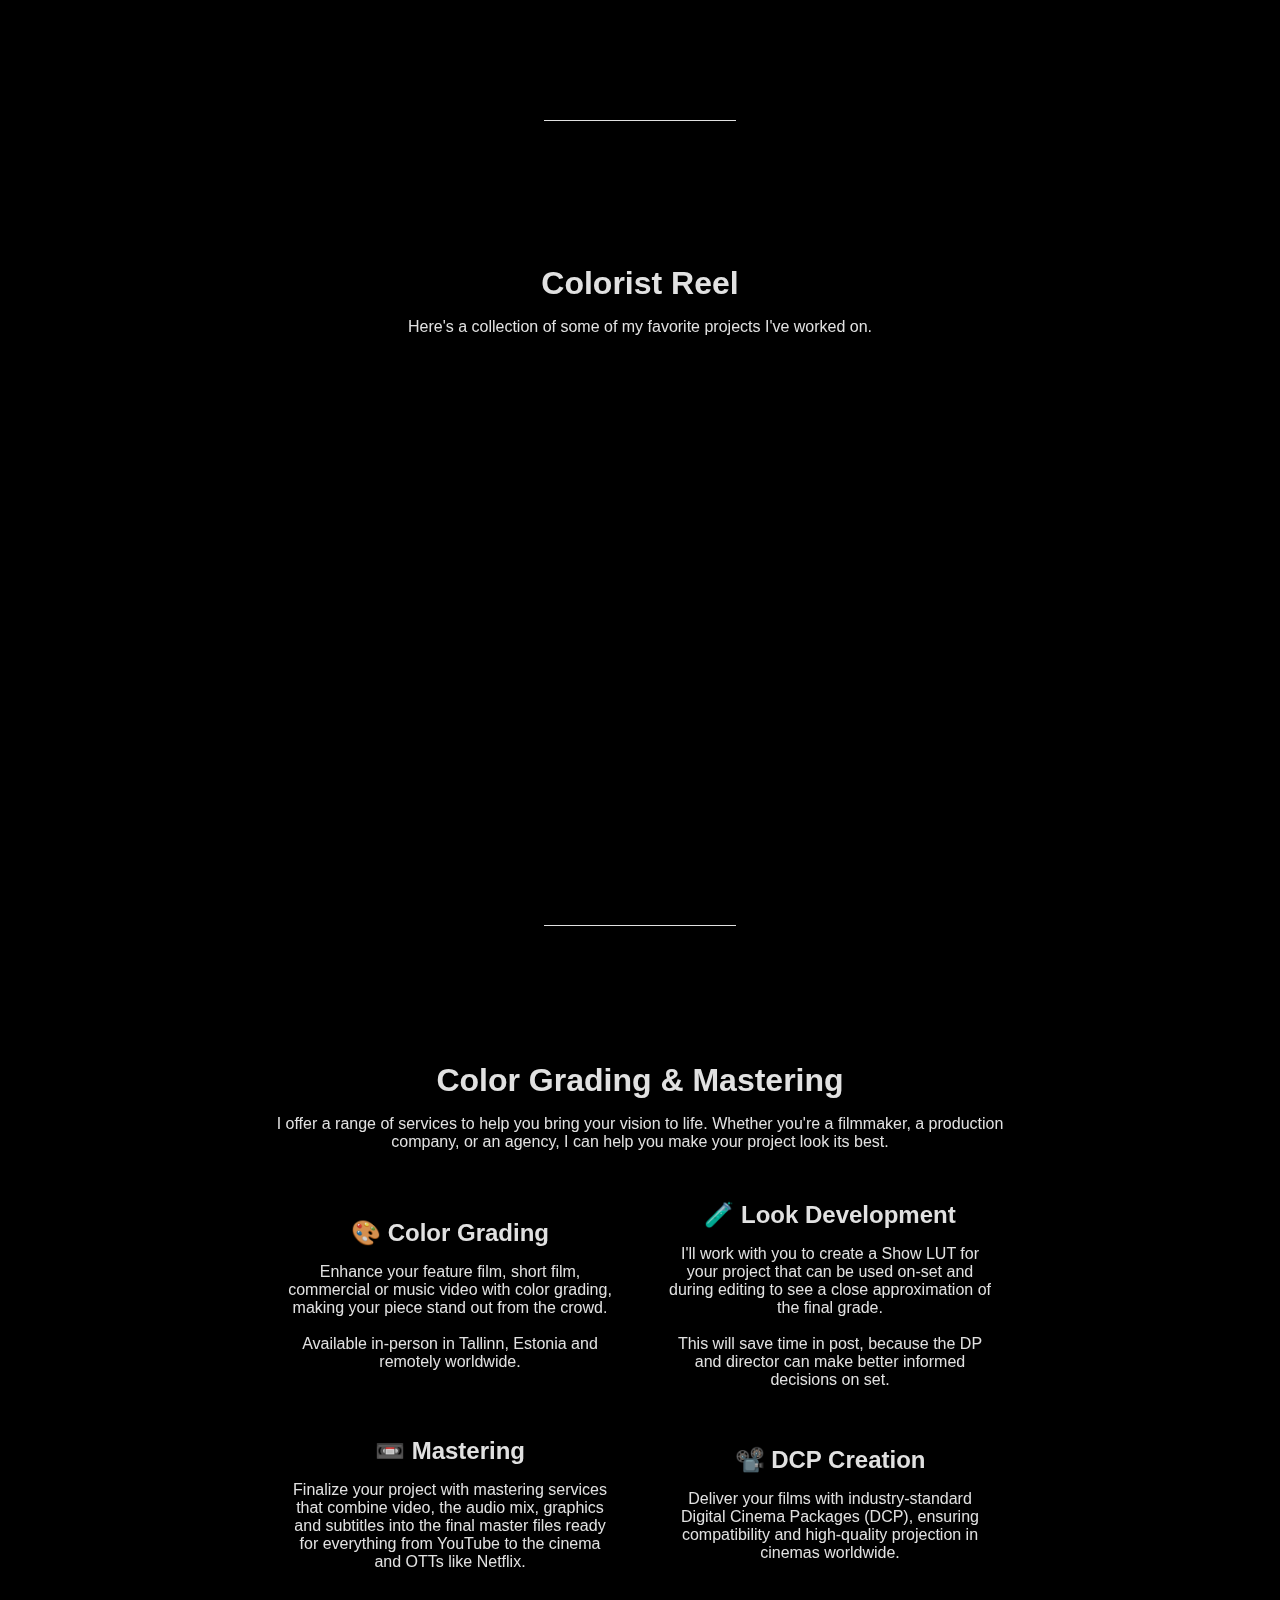
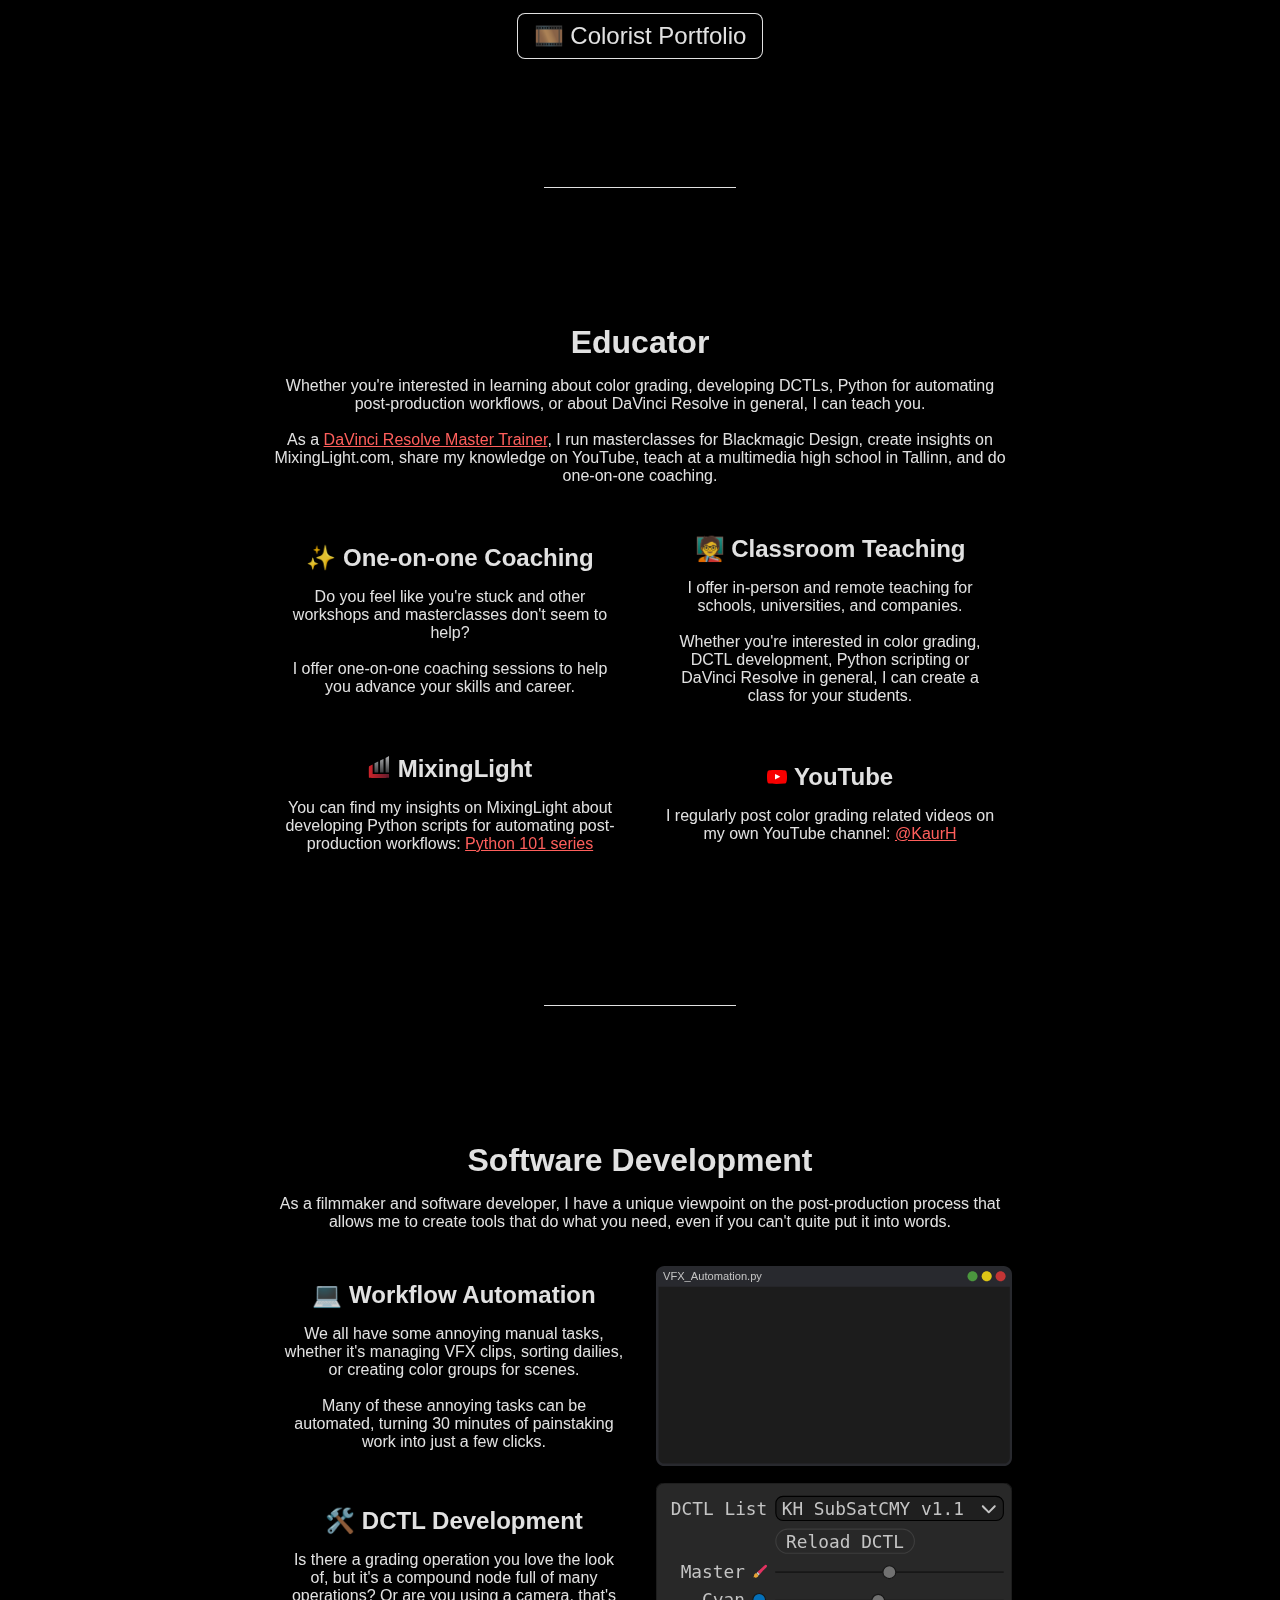
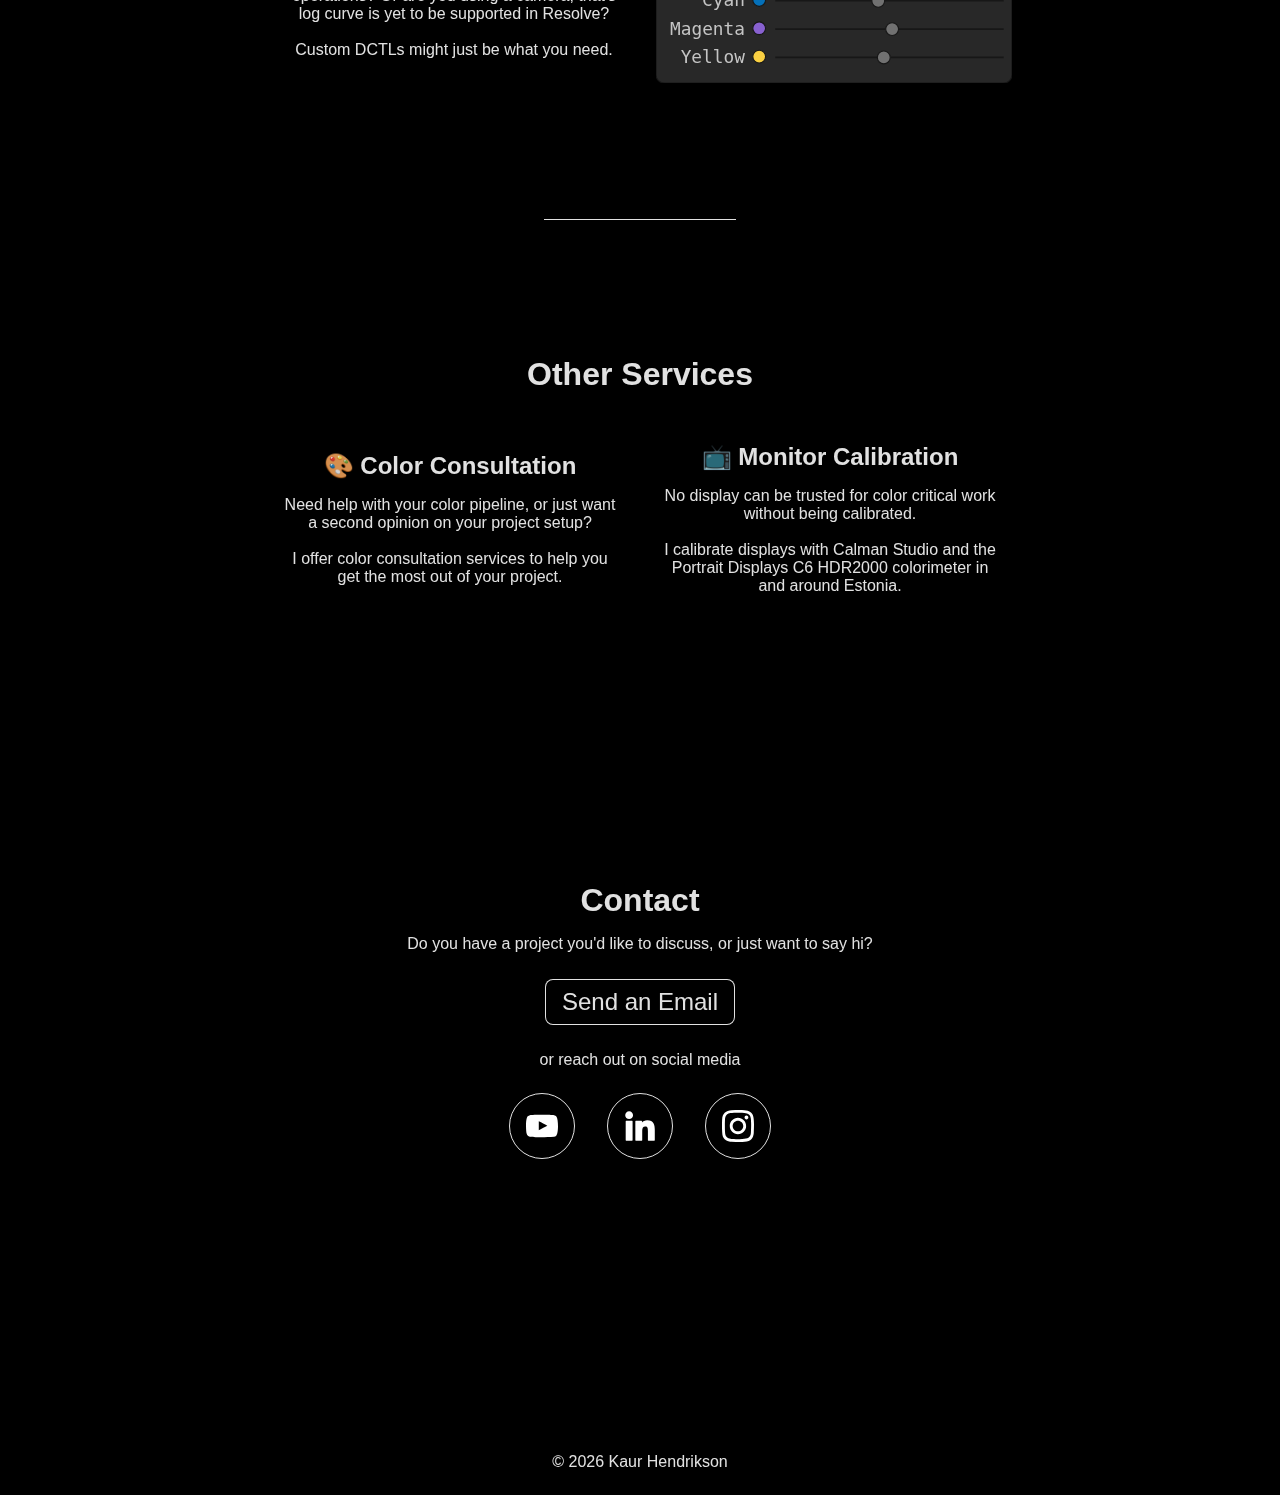
==== commit b6650ec2: "Rebuild coaching section, reorder sections, remove Github and MixingLight from social media links" ====
--- a/index.html
+++ b/index.html
@@ -63,11 +63,11 @@
                         <a class="m05 f1 underlining" href="#grading-mastering"
                             >Color</a
                         >
+                        <a class="m05 f1 underlining" href="#educator"
+                            >Educator</a
+                        >
                         <a class="m05 f1 underlining" href="#software-dev"
                             >Software</a
-                        >
-                        <a class="m05 f1 underlining" href="#coaching"
-                            >Coaching</a
                         >
                         <a class="m05 f1 underlining" href="#other-services"
                             >Other</a
@@ -332,6 +332,89 @@
                     >
                 </div>
                 <div class="divider"></div>
+                <!-- Coaching Services -->
+                <div id="educator" class="container section">
+                    <h1>Educator</h1>
+                    <p>
+                        Whether you're interested in learning about color
+                        grading, developing DCTLs, Python for automating
+                        post-production workflows, or about DaVinci Resolve in
+                        general, I can teach you. <br /><br />As a
+                        <a
+                            class="red-link"
+                            href="https://drive.google.com/drive/folders/1vD9IgzJlLgrhkHbm_gozfqgwRWRPeByB"
+                            target="_blank"
+                            >DaVinci Resolve Master Trainer</a
+                        >, I run masterclasses for Blackmagic Design, create
+                        insights on MixingLight.com, share my knowledge on
+                        YouTube, teach at a multimedia high school in Tallinn,
+                        and do one-on-one coaching.
+                    </p>
+                    <br />
+                    <div class="container horizontal loop-around">
+                        <div class="container f1 m1 min-width-20em">
+                            <h2>✨ One-on-one Coaching</h2>
+                            <p>
+                                Do you feel like you're stuck and other
+                                workshops and masterclasses don't seem to
+                                help?<br /><br />I offer one-on-one coaching
+                                sessions to help you advance your skills and
+                                career.
+                            </p>
+                        </div>
+                        <div class="container f1 m1 min-width-20em">
+                            <h2>🧑‍🏫 Classroom Teaching</h2>
+                            <p>
+                                I offer in-person and remote teaching for
+                                schools, universities, and companies.<br /><br />Whether
+                                you're interested in color grading, DCTL
+                                development, Python scripting or DaVinci Resolve
+                                in general, I can create a class for your
+                                students.
+                            </p>
+                        </div>
+                        <div class="container f1 m1 min-width-20em">
+                            <h2>
+                                <img
+                                    class="section-icon"
+                                    src="./public/section-icons/mixinglight.svg"
+                                    alt="YouTube"
+                                />MixingLight
+                            </h2>
+                            <p>
+                                You can find my insights on MixingLight about
+                                developing Python scripts for automating
+                                post-production workflows:
+                                <a
+                                    class="red-link"
+                                    href="https://mixinglight.com/tutorial-series/python-101/"
+                                    target="_blank"
+                                    >Python 101 series</a
+                                >
+                            </p>
+                        </div>
+                        <div class="container f1 m1 min-width-20em">
+                            <h2>
+                                <img
+                                    class="section-icon"
+                                    src="./public/section-icons/youtube.svg"
+                                    alt="YouTube"
+                                />YouTube
+                            </h2>
+                            <p>
+                                I regularly post color grading related videos on
+                                my own YouTube channel:
+                                <a
+                                    class="red-link"
+                                    href="https://www.youtube.com/@KaurH"
+                                    target="_blank"
+                                    >@KaurH</a
+                                >
+                            </p>
+                        </div>
+                    </div>
+                </div>
+                <div class="divider"></div>
                 <!-- Dev Services -->
                 <div id="software-dev" class="container section">
                     <h1>Software Development</h1>
@@ -377,55 +460,6 @@
                     </div>
                 </div>
                 <div class="divider"></div>
-                <!-- Coaching Services -->
-                <div id="coaching" class="container section">
-                    <h1>Coaching</h1>
-                    <p></p>
-                    <br />
-                    <div class="container horizontal loop-around">
-                        <div class="container f1 m1 min-width-20em">
-                            <h2>🍎 DaVinci Resolve Coaching</h2>
-                            <p>
-                                Unlock the full potential of DaVinci Resolve
-                                with specialized training designed for both
-                                beginners and seasoned professionals.<br /><br />As
-                                a
-                                <a
-                                    class="red-link"
-                                    href="https://drive.google.com/drive/folders/1vD9IgzJlLgrhkHbm_gozfqgwRWRPeByB?usp=drive_link"
-                                    target="_blank"
-                                    >certified DaVinci Resolve trainer</a
-                                >, I provide both online and in-person training
-                                for both individuals and groups.
-                            </p>
-                        </div>
-                        <div class="container f1 m1 min-width-20em">
-                            <h2>💻 Developer Coaching</h2>
-                            <p>
-                                I offer personalized coaching to help you get
-                                started with writing your own DCTLs and
-                                automating your workflow with Python.<br /><br />
-                                You can also get started coding DCTLs with my
-                                <a
-                                    class="red-link"
-                                    href="https://www.youtube.com/playlist?list=PLAUgeAzlAB_SPFWG_pXbz49k7tTSZEb9W"
-                                    target="_blank"
-                                    >Beginner's Guide to DCTL development
-                                    YouTube series</a
-                                >
-                                and learn the basics of Python for automating
-                                post-production workflows with the
-                                <a
-                                    class="red-link"
-                                    href="https://mixinglight.com/tutorial-series/python-101/"
-                                    target="_blank"
-                                    >Python 101 Mixing Light series</a
-                                >.
-                            </p>
-                        </div>
-                    </div>
-                </div>
-                <div class="divider"></div>
                 <!-- Other Services -->
                 <div id="other-services" class="container section">
                     <h1>Other Services</h1>
@@ -456,8 +490,8 @@
                 <div id="contact" class="container section">
                     <h1>Contact</h1>
                     <p>
-                        Have a project you'd like to discuss, or just want to
-                        say hi?
+                        Do you have a project you'd like to discuss, or just
+                        want to say hi?
                     </p>
                     <br />
                     <a class="btn" href="mailto:kaur@kaurh.com"
@@ -493,24 +527,6 @@
                                 class="social-icon invert-black-svg"
                                 src="./public/social/instagram.svg"
                                 alt="Instagram"
-                        /></a>
-                        <a
-                            class="social-link m1"
-                            href="https://mixinglight.com/author/kaur-hendrikson"
-                            target="_blank"
-                            ><img
-                                class="social-icon invert-black-svg"
-                                src="./public/social/mixinglight.svg"
-                                alt="Mixing Light"
-                        /></a>
-                        <a
-                            class="social-link m1"
-                            href="https://github.com/KaurHendrikson/"
-                            target="_blank"
-                            ><img
-                                class="social-icon invert-black-svg"
-                                src="./public/social/github.svg"
-                                alt="Github"
                         /></a>
                     </div>
                 </div>
--- a/styles.css
+++ b/styles.css
@@ -170,6 +170,12 @@
 
 .social-link:hover {
     transform: scale(var(--btn-anim-size));
+}
+
+.section-icon {
+    max-height: 1em;
+    padding-right: 0.3em;
+    transform: translateY(0.08em);
 }
 
 #top-bar {
